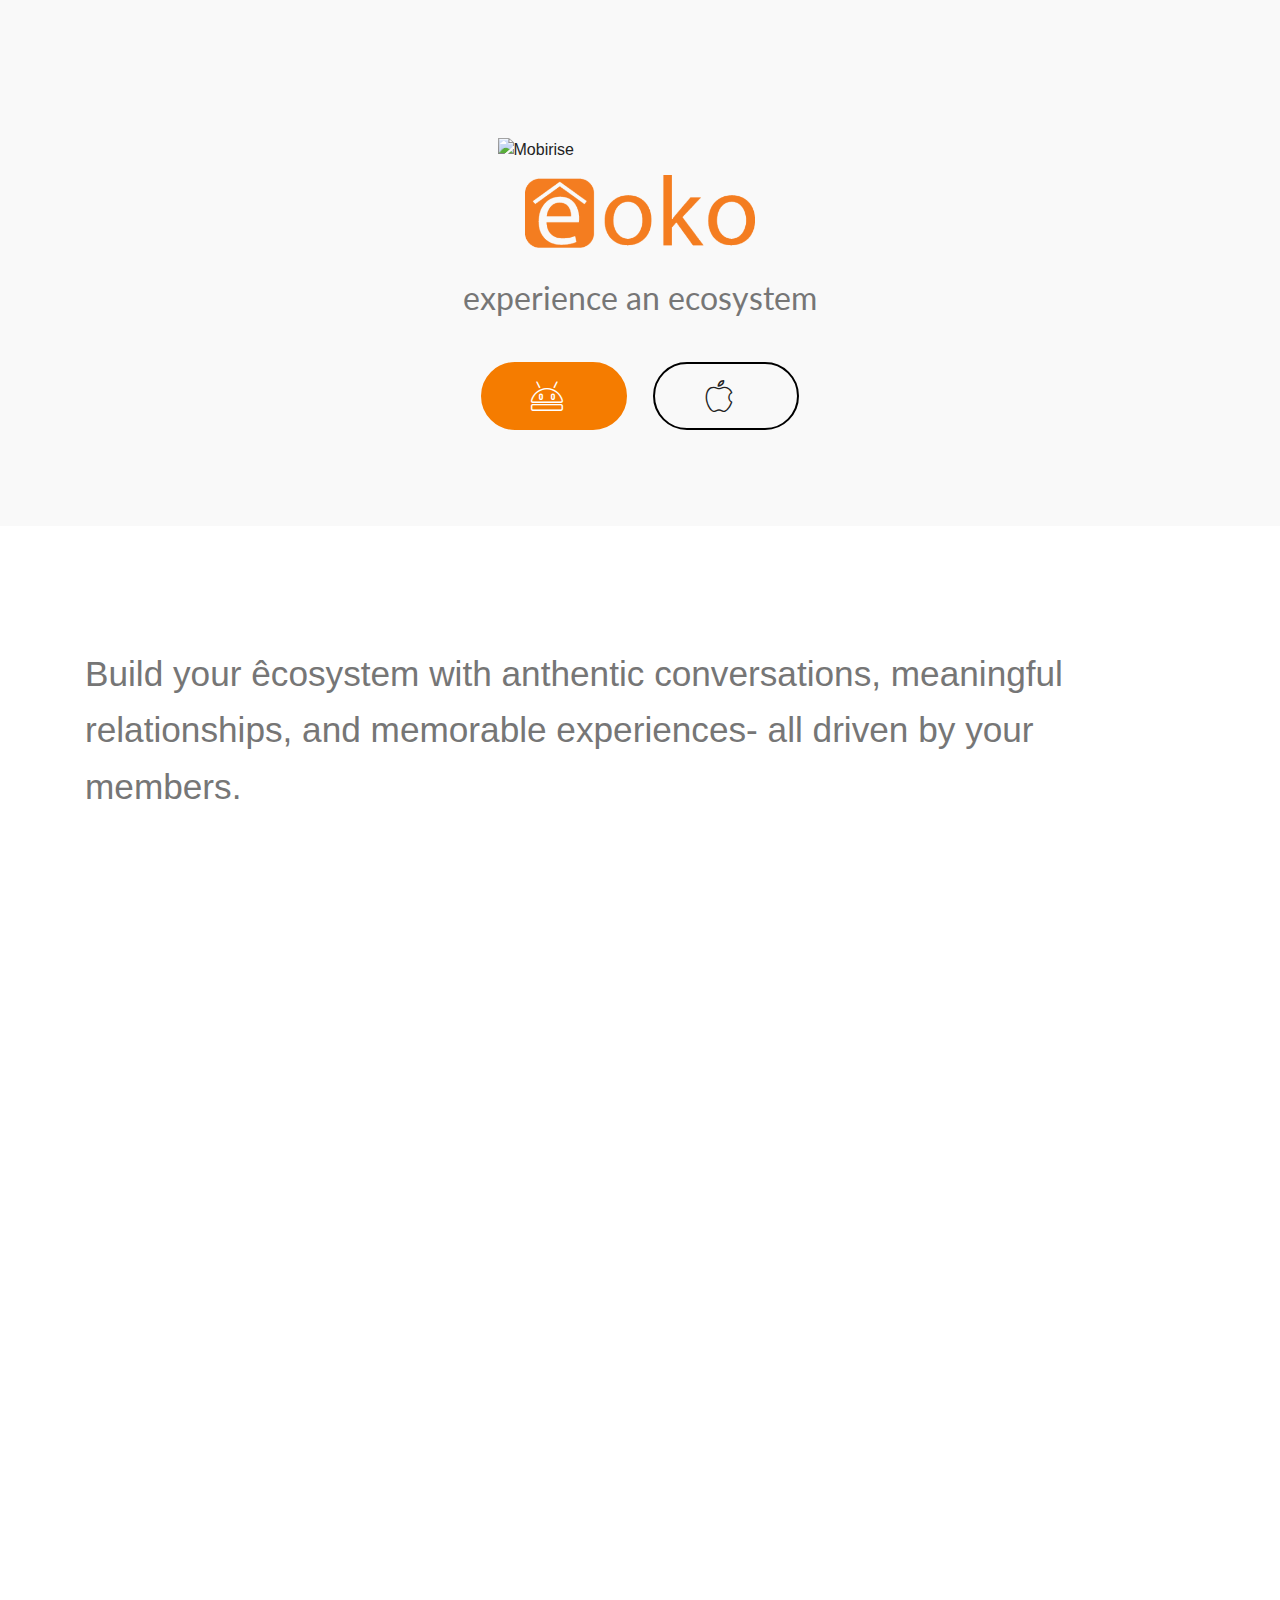
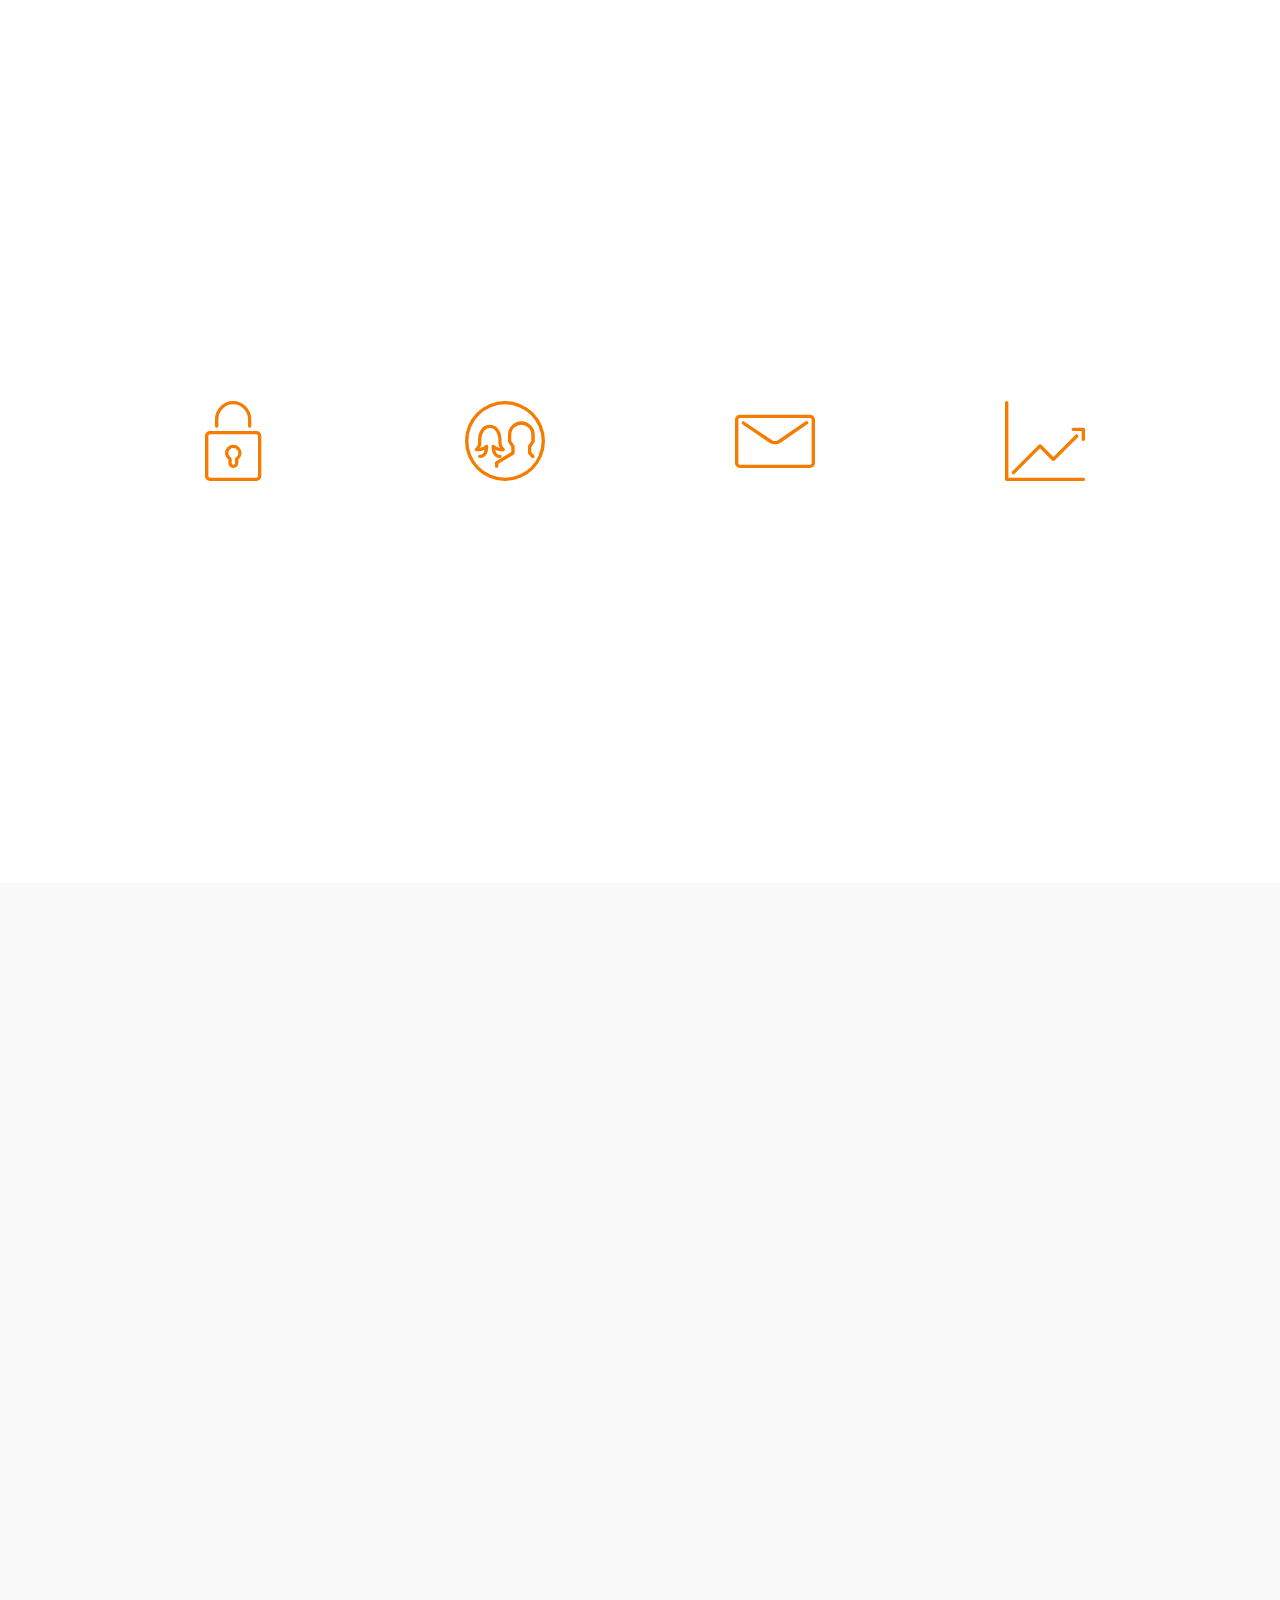
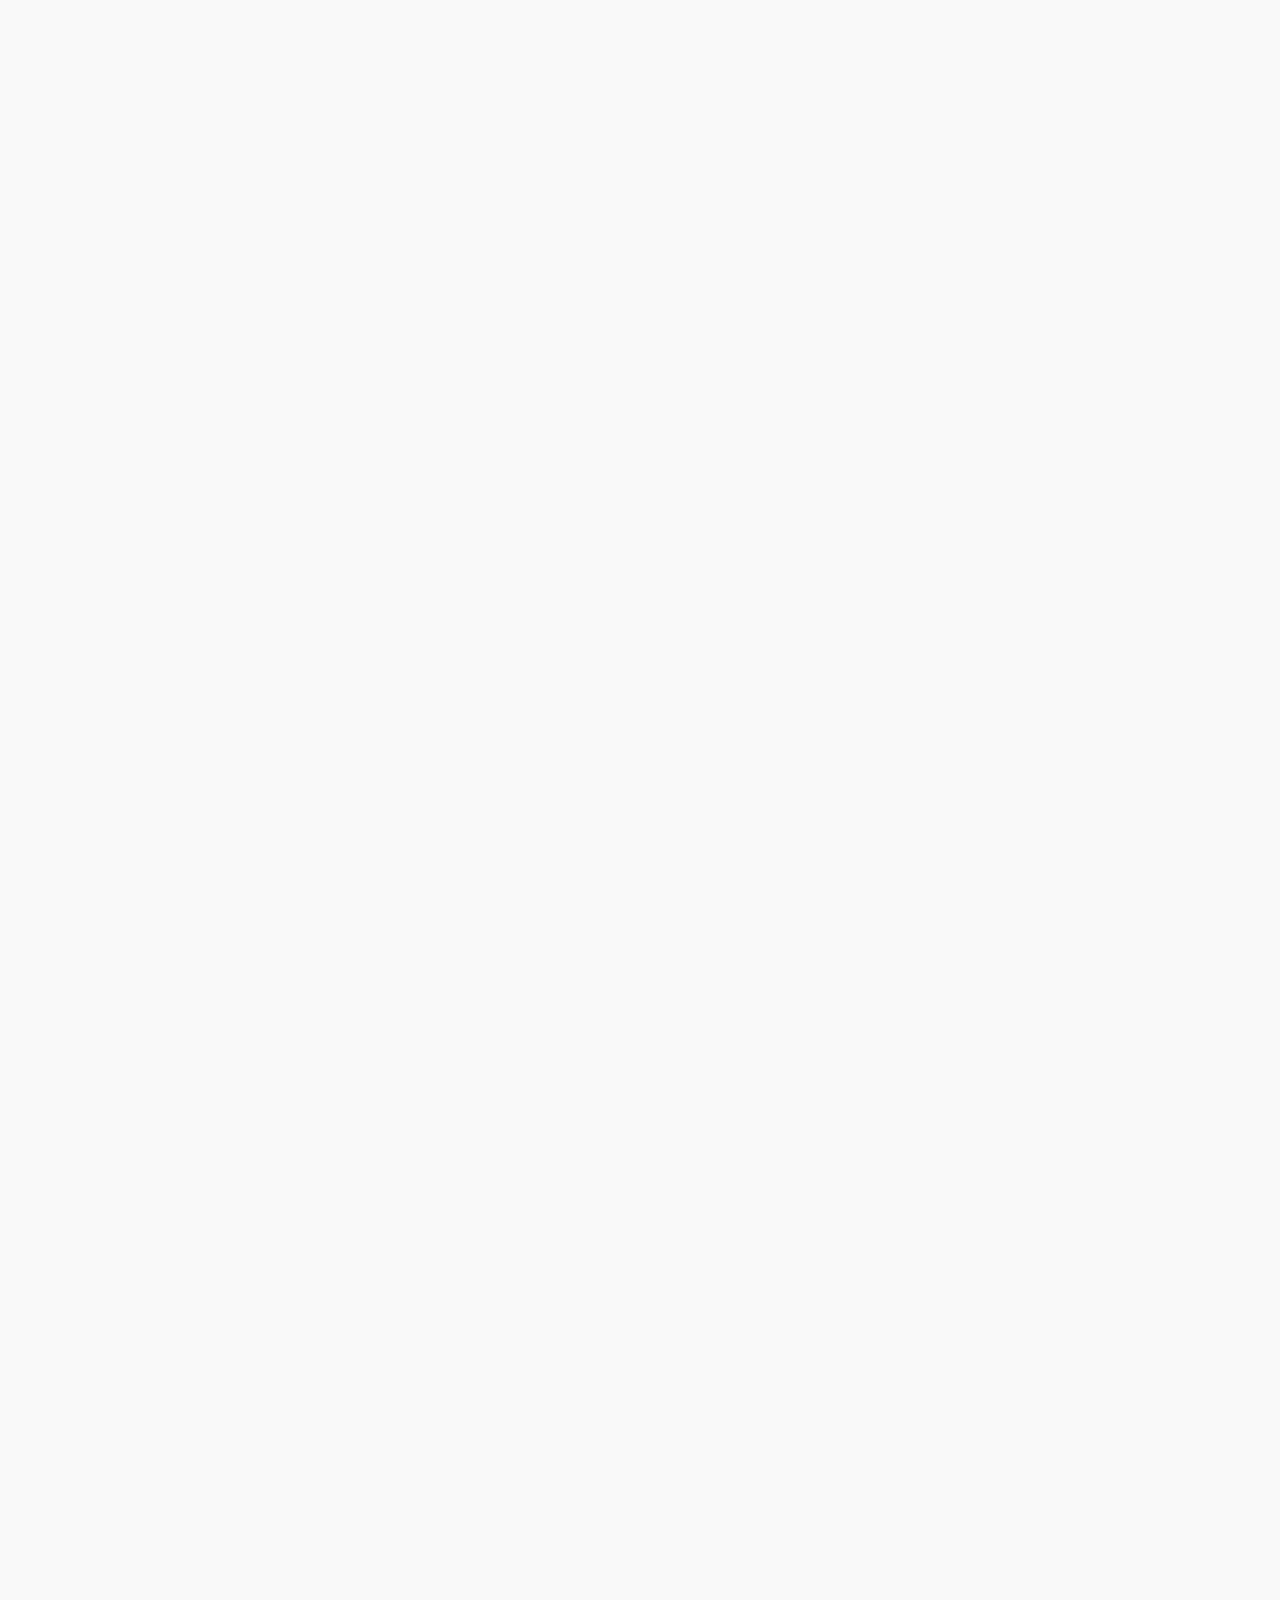
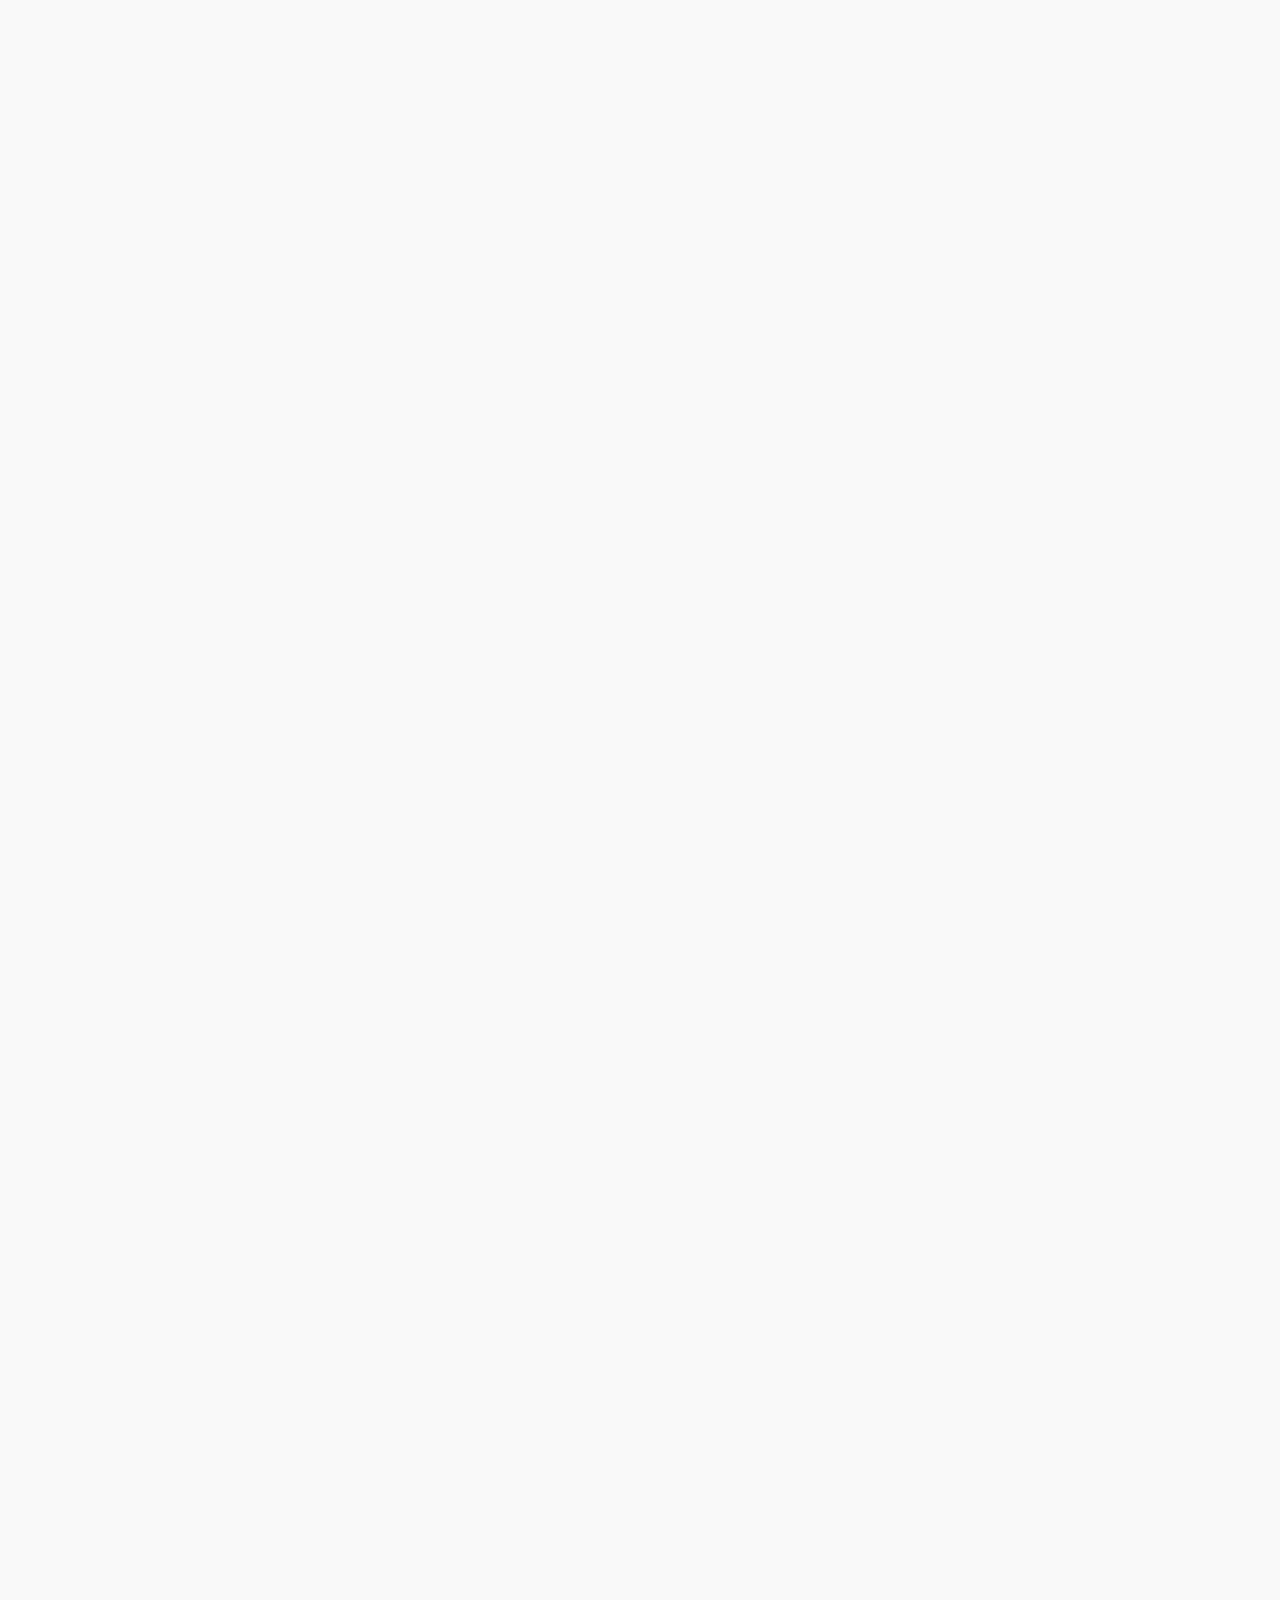
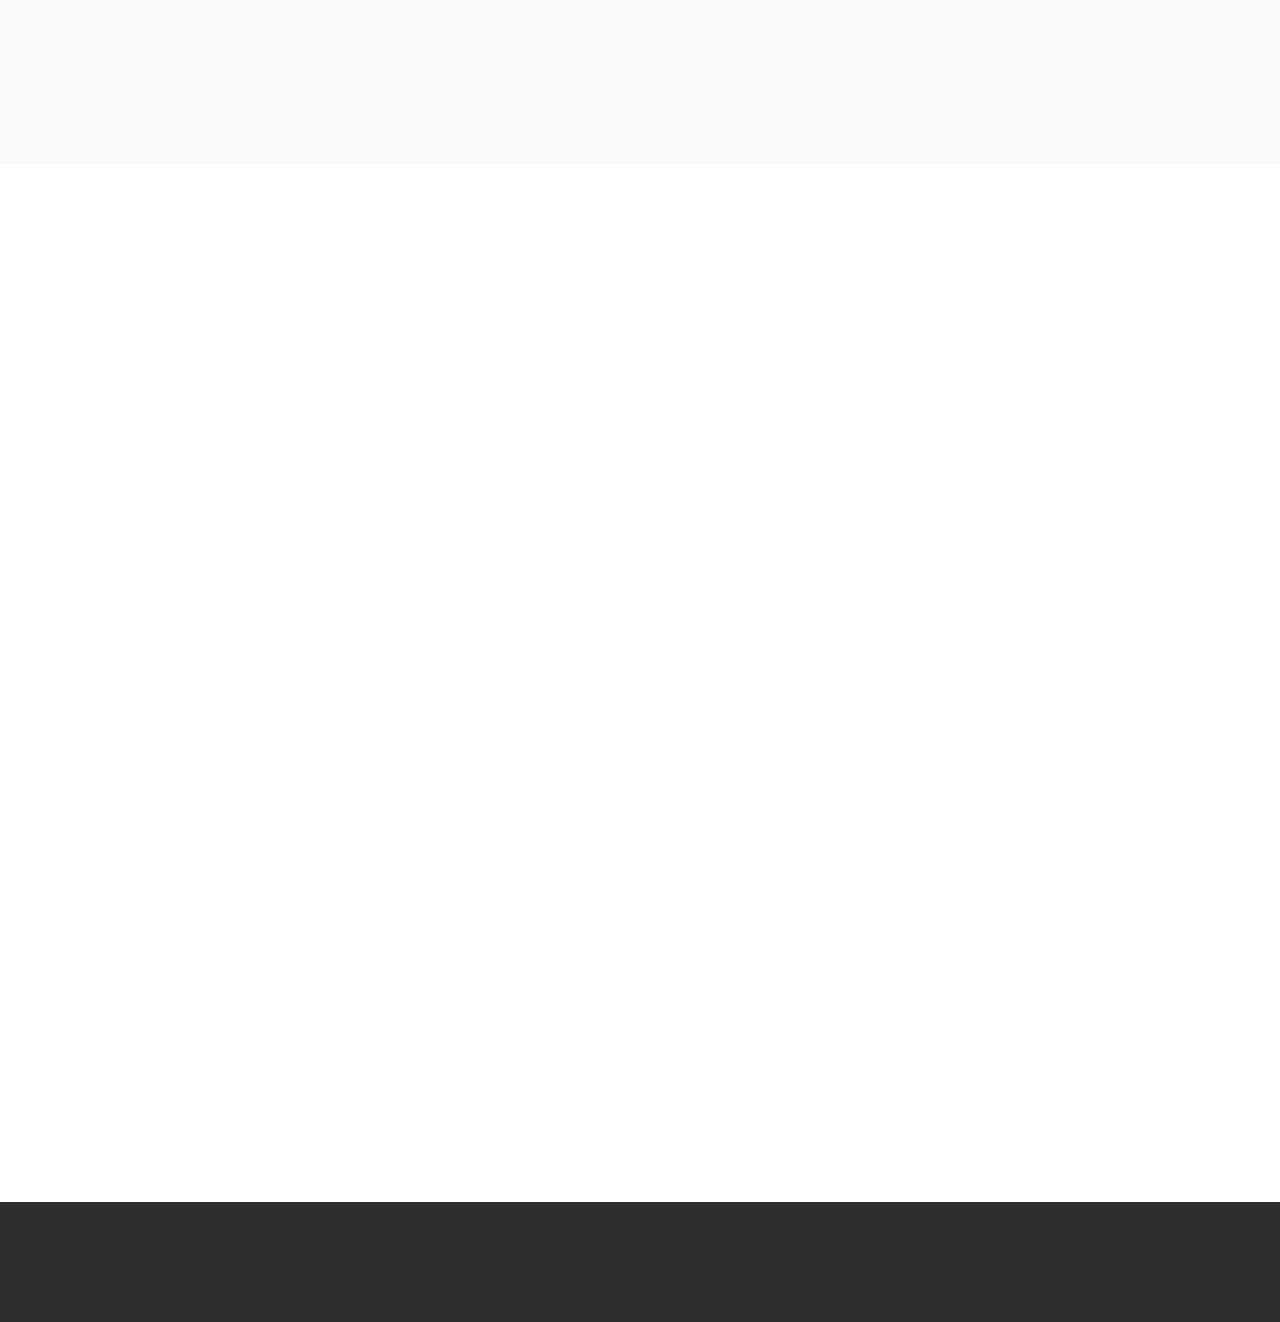
==== index.html @ 61cb1a63 "stuff" ====
<!DOCTYPE html>
<html >
<head>
  <!-- Site made with Mobirise Website Builder v4.7.8, https://mobirise.com -->
  <meta charset="UTF-8">
  <meta http-equiv="X-UA-Compatible" content="IE=edge">
  <meta name="generator" content="Mobirise v4.7.8, mobirise.com">
  <meta name="viewport" content="width=device-width, initial-scale=1, minimum-scale=1">
  <link rel="shortcut icon" href="assets/images/logo4.png" type="image/x-icon">
  <meta name="description" content="">
  <title>Home</title>
  <link rel="stylesheet" href="assets/web/assets/mobirise-icons/mobirise-icons.css">
  <link rel="stylesheet" href="assets/tether/tether.min.css">
  <link rel="stylesheet" href="assets/bootstrap/css/bootstrap.min.css">
  <link rel="stylesheet" href="assets/bootstrap/css/bootstrap-grid.min.css">
  <link rel="stylesheet" href="assets/bootstrap/css/bootstrap-reboot.min.css">
  <link rel="stylesheet" href="assets/animatecss/animate.min.css">
  <link rel="stylesheet" href="assets/socicon/css/styles.css">
  <link rel="stylesheet" href="assets/theme/css/style.css">
  <link rel="stylesheet" href="assets/mobirise/css/mbr-additional.css" type="text/css">
  
  
  
</head>
<body>
  <section class="header4 cid-qWvPiP8aW5" id="header4-2l">

    

    

    <div class="container">
        <div class="row justify-content-md-center">
            <div class="mbr-figure pt-5">
                <img src="assets/images/introGif.gif" alt="Mobirise" title="" style="width: 25%;">
            </div>
                        <div class="media-content col-md-10">
                <h1 class="mbr-section-title align-center mbr-white pb-3 mbr-bold mbr-fonts-style display-1">
                   <img src = "assets/eokologo.png" alt = "Mobirise" style = "width: 25%"></h1>
                
                <div class="mbr-text align-center mbr-white pb-3">
                    <p class="mbr-text mbr-fonts-style display-5">
                        experience an ecosystem</p>
                </div>
                <div class="mbr-section-btn align-center"><a class="btn btn-md btn-primary display-4" href="https://play.google.com/store/apps/details?id=com.dreality.eoko"><span class="mbri-android mbr-iconfont mbr-iconfont-btn" style="font-size: 32px;"></span></a> 
                    <a class="btn btn-md btn-black-outline display-4" href="https://itunes.apple.com/us/app/%C3%AAoko-join-the-experience/id1297963223?mt=8"><span class="mbri-apple mbr-iconfont mbr-iconfont-btn" style="font-size: 32px; color: rgb(35, 35, 35);"></span></a></div>
            </div>
        </div>
    </div>
</section>

<section class="engine"><a href="https://mobirise.me/l">free site templates</a></section><section class="mbr-section article content1 cid-qWuQRthGEk" id="content1-1x">
    
     

    <div class="container">
        <div class="media-container-row">
            <div class="mbr-text  mbr-fonts-style display-6"><p style = "font-size: 2.2rem">Build your êcosystem with anthentic conversations, meaningful relationships, and memorable experiences- all driven by your members.</p></div>
        </div>
    </div>
</section>

<section class="cid-qWuRU0tFwO" id="image4-1y">
    <!-- Block parameters controls (Blue "Gear" panel) -->
    
    <!-- End block parameters -->
    <div class="container images-container">
            <div class="media-container-row" style="width: 100%;">
                <div class="img-item item1" style="width: 130%;">
                    <img src="assets/images/community.png" alt="" title="">
                    <div class="img-caption">
                        <p class="mbr-fonts-style align-center mbr-black display-7">App<br><br></p>
                    </div>
                </div>
                <div class="img-item">
                    <img src="assets/images/dashboard.png" alt="" title="">
                    <div class="img-caption">
                        <p class="mbr-fonts-style align-center mbr-black display-7">Dashboard</p>
                    </div>
                </div>
            </div>
    </div>
</section>

<section class="counters1 counters cid-qWuW9exqBj" id="counters1-23">

    

    

    <div class="container">
        <h2 class="mbr-section-title pb-3 align-center mbr-fonts-style display-2">êmpower to understand</h2>
        

        <div class="container pt-4 mt-2">
            <div class="media-container-row">
                <div class="card p-3 align-center col-12 col-md-6 col-lg-3">
                    <div class="panel-item p-3">
                        <div class="card-img pb-3">
                            <span class="mbr-iconfont mbri-lock" style="color: rgb(245, 124, 0);"></span>
                        </div>

                        <div class="card-text">
                            <h3 class=" pt-3 pb-3 mbr-fonts-style display-5"><strong>Private</strong> comunity for your members</h3>
                            
                            
                        </div>
                    </div>
                </div>


                <div class="card p-3 align-center col-12 col-md-6 col-lg-3">
                    <div class="panel-item p-3">
                        <div class="card-img pb-3">
                            <span class="mbr-iconfont mbri-users" style="color: rgb(245, 124, 0);"></span>
                        </div>
                        <div class="card-text">
                            <h3 class=" pt-3 pb-3 mbr-fonts-style display-5">Designed for face-to-face interaction. <strong>Powered</strong> by members 24/7</h3>
                            
                            
                        </div>
                    </div>
                </div>

                <div class="card p-3 align-center col-12 col-md-6 col-lg-3">
                    <div class="panel-item p-3">
                        <div class="card-img pb-3">
                            <span class="mbr-iconfont mbri-letter" style="color: rgb(245, 124, 0);"></span>
                        </div>
                        <div class="card-text">
                            <h3 class=" pt-3 pb-3 mbr-fonts-style display-5">
                                  Members can send feedback through the app, out of email clutter</h3>
                            
                            
                        </div>
                    </div>
                </div>


                <div class="card p-3 align-center col-12 col-md-6 col-lg-3">
                    <div class="panel-item p-3">
                        <div class="card-img pb-3">
                            <span class="mbr-iconfont mbri-growing-chart" style="color: rgb(245, 124, 0);"></span>
                        </div>

                        <div class="card-texts">
                             <h3 class=" pt-3 pb-3 mbr-fonts-style display-5">
                                  Receive data and analytics on what your members love to do</h3>
                            
                        </div>
                    </div>
                </div>
            </div>
        </div>
   </div>
</section>

<section class="features11 cid-qWvHegWGt2" id="features11-2c">

    

    

    <div class="container">   
        <div class="col-md-12">
            <div class="media-container-row">
                <div class="mbr-figure" style="width: 35%;">
                    <img src="assets/images/introGif.gif" alt="Mobirise" title="">
                </div>
                <div class=" align-left aside-content">
                    <h2 class="mbr-title pt-2 mbr-fonts-style display-2" style = "text-align: center;">
                        Experiences<br><br></h2>
                    <div class="mbr-section-text">
                        <p class="mbr-text mb-5 pt-3 mbr-light mbr-fonts-style display-5">
                        Allow members to engage with your ecosystem through face-to-face interactions.<br><br>An experience is an open invitation within the ecosystem for others to see and join.<br><br>No matter the distance, experiences are geolocated, filter out and join the closest experience.<br></p>
                    </div>

                    
                </div>
            </div>
        </div> 
    </div>          
</section>

<section class="features11 cid-qWvJJk9i4p" id="features11-2d">

    

    

    <div class="container">   
        <div class="col-md-12">
            <div class="media-container-row">
                <div class="mbr-figure" style="width: 35%;">
                    <img src="assets/images/chat.gif" alt="Mobirise" title="">
                </div>
                <div class=" align-left aside-content">
                    <h2 class="mbr-title pt-2 mbr-fonts-style display-2" style = "text-align: center;">
                        Discussion<br><br></h2>
                    <div class="mbr-section-text">
                        <p class="mbr-text mb-5 pt-3 mbr-light mbr-fonts-style display-5">
                        Allow members to engage through digital communication.<br><br>Discussion is a component where all the members can discuss issues, events, and interests.<br></p>
                    </div>

                    
                </div>
            </div>
        </div> 
    </div>          
</section>

<section class="features11 cid-qWvJK4km91" id="features11-2f">

    

    

    <div class="container">   
        <div class="col-md-12">
            <div class="media-container-row">
                <div class="mbr-figure" style="width: 35%;">
                    <img src="assets/images/market.gif" alt="Mobirise" title="">
                </div>
                <div class=" align-left aside-content">
                    <h2 class="mbr-title pt-2 mbr-fonts-style display-2" style = "text-align: center;">
                        Market Place<br><br></h2>
                    <div class="mbr-section-text">
                        <p class="mbr-text mb-5 pt-3 mbr-light mbr-fonts-style display-5">Allow members to buy and sell products within the ecosystem.<br><br>The owner of an ecosystem can create sponsored products and sell them to the members.</p>
                    </div>

                    
                </div>
            </div>
        </div> 
    </div>          
</section>

<section class="features11 cid-qWvJKkqh33" id="features11-2g">

    

    

    <div class="container">   
        <div class="col-md-12">
            <div class="media-container-row">
                <div class="mbr-figure" style="width: 35%;">
                    <img src="assets/images/feedback.gif" alt="Mobirise" title="">
                </div>
                <div class=" align-left aside-content">
                    <h2 class="mbr-title pt-2 mbr-fonts-style display-2" style = "text-align: center;">
                        Feedback<br><br></h2>
                    <div class="mbr-section-text">
                        <p class="mbr-text mb-5 pt-3 mbr-light mbr-fonts-style display-5">Resolve conflicts through anonymous feedbacks and maintain harmony within the ecosystem.<br><br>Improve the quality and retain the members of the ecosystem through public or anonymous suggestions. <br><br>Feedbacks will not be part of the email clutters which often remain overlooked, but rather in the dashboard, organized</p>
                    </div>

                    
                </div>
            </div>
        </div> 
    </div>          
</section>

<section class="features11 cid-qWvJJLIn7x" id="features11-2e">

    

    

    <div class="container">   
        <div class="col-md-12">
            <div class="media-container-row">
                <div class="mbr-figure" style="width: 35%;">
                    <img src="assets/images/community.gif" alt="Mobirise" title="">
                </div>
                <div class=" align-left aside-content">
                    <h2 class="mbr-title pt-2 mbr-fonts-style display-2" style = "text-align: center;">
                        Headquarter<br><br></h2>
                    <div class="mbr-section-text">
                        <p class="mbr-text mb-5 pt-3 mbr-light mbr-fonts-style display-5">
                        Allows members to stay up to date with your ecosystem.<br><br>Highlights ecosystem's news, surveys, events, and master calender.<br><br>Instill a sense of pride in your members.<br></p>
                    </div>

                    
                </div>
            </div>
        </div> 
    </div>          
</section>

<section class="mbr-section form1 cid-qVPv725zmy" id="form1-s">

    

    
    <div class="container">
        <div class="row justify-content-center">
            <div class="title col-12 col-lg-8">
                <h2 class="mbr-section-title align-center pb-3 mbr-fonts-style display-2">Ready to experience?</h2>
                <h3 class="mbr-section-subtitle align-center mbr-light pb-3 mbr-fonts-style display-5">Looking forward to meet/video chat with you</h3>
            </div>
        </div>
    </div>
    <div class="container">
        <div class="row justify-content-center">
            <div class="media-container-column col-lg-8" data-form-type="formoid">
                    <div data-form-alert="" hidden="">Thanks for joining êoko!</div>
            
                    <form class="mbr-form" action="https://mobirise.com/" method="post" data-form-title="Mobirise Form"><input type="hidden" name="email" data-form-email="true" value="ENIEw3SrBV9/U0foEDzDkpgi3N7MawKn30PA9cjHYv2iSDLc4QaDrgckENj8ovhYSEfb33bK9Z1AnSZLT6xE2rIw3jsm2KC2BcGNfyffoNFiKpt5mS2/bbsCCjarmiSr" data-form-field="Email">
                        <div class="row row-sm-offset">
                            <div class="col-md-4 multi-horizontal" data-for="name">
                                <div class="form-group">
                                    <label class="form-control-label mbr-fonts-style display-7" for="name-form1-s">Name</label>
                                    <input type="text" class="form-control" name="name" data-form-field="Name" required="" id="name-form1-s">
                                </div>
                            </div>
                            <div class="col-md-4 multi-horizontal" data-for="email">
                                <div class="form-group">
                                    <label class="form-control-label mbr-fonts-style display-7" for="email-form1-s">Email</label>
                                    <input type="email" class="form-control" name="email" data-form-field="Email" required="" id="email-form1-s">
                                </div>
                            </div>
                            
                        </div>
                        <div class="form-group" data-for="message">
                            <label class="form-control-label mbr-fonts-style display-7" for="message-form1-s">Message</label>
                            <textarea type="text" class="form-control" name="message" rows="7" data-form-field="Message" id="message-form1-s"></textarea>
                        </div>
            
                        <span class="input-group-btn"><button href="" type="submit" class="btn btn-primary btn-form display-4">Start Here</button></span>
                    </form>
            </div>
        </div>
    </div>
</section>

<section once="" class="cid-qVUz7mwFiK" id="footer7-1w">

    

    

    <div class="container">
        <div class="media-container-row align-center mbr-white">
            <div class="row row-links">
                <ul class="foot-menu">
                    
                    
                    
                    
                    
                <li class="foot-menu-item mbr-fonts-style display-7"><a href="index.html">Home</a></li><li class="foot-menu-item mbr-fonts-style display-7"><a href="page2.html">About us</a></li><li class="foot-menu-item mbr-fonts-style display-7"><a href="page3.html">Careers</a></li></ul>
            </div>
            
            <div class="row row-copirayt">
                <p class="mbr-text mb-0 mbr-fonts-style mbr-white align-center display-7"></p>
            </div>
        </div>
    </div>
</section>


  <script src="assets/web/assets/jquery/jquery.min.js"></script>
  <script src="assets/popper/popper.min.js"></script>
  <script src="assets/tether/tether.min.js"></script>
  <script src="assets/bootstrap/js/bootstrap.min.js"></script>
  <script src="assets/smoothscroll/smooth-scroll.js"></script>
  <script src="assets/viewportchecker/jquery.viewportchecker.js"></script>
  <script src="assets/theme/js/script.js"></script>
  <script src="assets/formoid/formoid.min.js"></script>
  
  
 <div id="scrollToTop" class="scrollToTop mbr-arrow-up"><a style="text-align: center;"><i></i></a></div>
    <input name="animation" type="hidden">
  </body>
</html>
---- assets/web/assets/mobirise-icons/mobirise-icons.css ----
@font-face {
  font-family: 'MobiriseIcons';
  src:  url('mobirise-icons.eot?spat4u');
  src:  url('mobirise-icons.eot?spat4u#iefix') format('embedded-opentype'),
    url('mobirise-icons.ttf?spat4u') format('truetype'),
    url('mobirise-icons.woff?spat4u') format('woff'),
    url('mobirise-icons.svg?spat4u#MobiriseIcons') format('svg');
  font-weight: normal;
  font-style: normal;
}

[class^="mbri-"], [class*=" mbri-"] {
  /* use !important to prevent issues with browser extensions that change fonts */
  font-family: MobiriseIcons !important;
  speak: none;
  font-style: normal;
  font-weight: normal;
  font-variant: normal;
  text-transform: none;
  line-height: 1;

  /* Better Font Rendering =========== */
  -webkit-font-smoothing: antialiased;
  -moz-osx-font-smoothing: grayscale;
}

.mbri-add-submenu:before {
  content: "\e900";
}
.mbri-alert:before {
  content: "\e901";
}
.mbri-align-center:before {
  content: "\e902";
}
.mbri-align-justify:before {
  content: "\e903";
}
.mbri-align-left:before {
  content: "\e904";
}
.mbri-align-right:before {
  content: "\e905";
}
.mbri-android:before {
  content: "\e906";
}
.mbri-apple:before {
  content: "\e907";
}
.mbri-arrow-down:before {
  content: "\e908";
}
.mbri-arrow-next:before {
  content: "\e909";
}
.mbri-arrow-prev:before {
  content: "\e90a";
}
.mbri-arrow-up:before {
  content: "\e90b";
}
.mbri-bold:before {
  content: "\e90c";
}
.mbri-bookmark:before {
  content: "\e90d";
}
.mbri-bootstrap:before {
  content: "\e90e";
}
.mbri-briefcase:before {
  content: "\e90f";
}
.mbri-browse:before {
  content: "\e910";
}
.mbri-bulleted-list:before {
  content: "\e911";
}
.mbri-calendar:before {
  content: "\e912";
}
.mbri-camera:before {
  content: "\e913";
}
.mbri-cart-add:before {
  content: "\e914";
}
.mbri-cart-full:before {
  content: "\e915";
}
.mbri-cash:before {
  content: "\e916";
}
.mbri-change-style:before {
  content: "\e917";
}
.mbri-chat:before {
  content: "\e918";
}
.mbri-clock:before {
  content: "\e919";
}
.mbri-close:before {
  content: "\e91a";
}
.mbri-cloud:before {
  content: "\e91b";
}
.mbri-code:before {
  content: "\e91c";
}
.mbri-contact-form:before {
  content: "\e91d";
}
.mbri-credit-card:before {
  content: "\e91e";
}
.mbri-cursor-click:before {
  content: "\e91f";
}
.mbri-cust-feedback:before {
  content: "\e920";
}
.mbri-database:before {
  content: "\e921";
}
.mbri-delivery:before {
  content: "\e922";
}
.mbri-desktop:before {
  content: "\e923";
}
.mbri-devices:before {
  content: "\e924";
}
.mbri-down:before {
  content: "\e925";
}
.mbri-download:before {
  content: "\e989";
}
.mbri-drag-n-drop:before {
  content: "\e927";
}
.mbri-drag-n-drop2:before {
  content: "\e928";
}
.mbri-edit:before {
  content: "\e929";
}
.mbri-edit2:before {
  content: "\e92a";
}
.mbri-error:before {
  content: "\e92b";
}
.mbri-extension:before {
  content: "\e92c";
}
.mbri-features:before {
  content: "\e92d";
}
.mbri-file:before {
  content: "\e92e";
}
.mbri-flag:before {
  content: "\e92f";
}
.mbri-folder:before {
  content: "\e930";
}
.mbri-gift:before {
  content: "\e931";
}
.mbri-github:before {
  content: "\e932";
}
.mbri-globe:before {
  content: "\e933";
}
.mbri-globe-2:before {
  content: "\e934";
}
.mbri-growing-chart:before {
  content: "\e935";
}
.mbri-hearth:before {
  content: "\e936";
}
.mbri-help:before {
  content: "\e937";
}
.mbri-home:before {
  content: "\e938";
}
.mbri-hot-cup:before {
  content: "\e939";
}
.mbri-idea:before {
  content: "\e93a";
}
.mbri-image-gallery:before {
  content: "\e93b";
}
.mbri-image-slider:before {
  content: "\e93c";
}
.mbri-info:before {
  content: "\e93d";
}
.mbri-italic:before {
  content: "\e93e";
}
.mbri-key:before {
  content: "\e93f";
}
.mbri-laptop:before {
  content: "\e940";
}
.mbri-layers:before {
  content: "\e941";
}
.mbri-left-right:before {
  content: "\e942";
}
.mbri-left:before {
  content: "\e943";
}
.mbri-letter:before {
  content: "\e944";
}
.mbri-like:before {
  content: "\e945";
}
.mbri-link:before {
  content: "\e946";
}
.mbri-lock:before {
  content: "\e947";
}
.mbri-login:before {
  content: "\e948";
}
.mbri-logout:before {
  content: "\e949";
}
.mbri-magic-stick:before {
  content: "\e94a";
}
.mbri-map-pin:before {
  content: "\e94b";
}
.mbri-menu:before {
  content: "\e94c";
}
.mbri-mobile:before {
  content: "\e94d";
}
.mbri-mobile2:before {
  content: "\e94e";
}
.mbri-mobirise:before {
  content: "\e94f";
}
.mbri-more-horizontal:before {
  content: "\e950";
}
.mbri-more-vertical:before {
  content: "\e951";
}
.mbri-music:before {
  content: "\e952";
}
.mbri-new-file:before {
  content: "\e953";
}
.mbri-numbered-list:before {
  content: "\e954";
}
.mbri-opened-folder:before {
  content: "\e955";
}
.mbri-pages:before {
  content: "\e956";
}
.mbri-paper-plane:before {
  content: "\e957";
}
.mbri-paperclip:before {
  content: "\e958";
}
.mbri-photo:before {
  content: "\e959";
}
.mbri-photos:before {
  content: "\e95a";
}
.mbri-pin:before {
  content: "\e95b";
}
.mbri-play:before {
  content: "\e95c";
}
.mbri-plus:before {
  content: "\e95d";
}
.mbri-preview:before {
  content: "\e95e";
}
.mbri-print:before {
  content: "\e95f";
}
.mbri-protect:before {
  content: "\e960";
}
.mbri-question:before {
  content: "\e961";
}
.mbri-quote-left:before {
  content: "\e962";
}
.mbri-quote-right:before {
  content: "\e963";
}
.mbri-refresh:before {
  content: "\e964";
}
.mbri-responsive:before {
  content: "\e965";
}
.mbri-right:before {
  content: "\e966";
}
.mbri-rocket:before {
  content: "\e967";
}
.mbri-sad-face:before {
  content: "\e968";
}
.mbri-sale:before {
  content: "\e969";
}
.mbri-save:before {
  content: "\e96a";
}
.mbri-search:before {
  content: "\e96b";
}
.mbri-setting:before {
  content: "\e96c";
}
.mbri-setting2:before {
  content: "\e96d";
}
.mbri-setting3:before {
  content: "\e96e";
}
.mbri-share:before {
  content: "\e96f";
}
.mbri-shopping-bag:before {
  content: "\e970";
}
.mbri-shopping-basket:before {
  content: "\e971";
}
.mbri-shopping-cart:before {
  content: "\e972";
}
.mbri-sites:before {
  content: "\e973";
}
.mbri-smile-face:before {
  content: "\e974";
}
.mbri-speed:before {
  content: "\e975";
}
.mbri-star:before {
  content: "\e976";
}
.mbri-success:before {
  content: "\e977";
}
.mbri-sun:before {
  content: "\e978";
}
.mbri-sun2:before {
  content: "\e979";
}
.mbri-tablet:before {
  content: "\e97a";
}
.mbri-tablet-vertical:before {
  content: "\e97b";
}
.mbri-target:before {
  content: "\e97c";
}
.mbri-timer:before {
  content: "\e97d";
}
.mbri-to-ftp:before {
  content: "\e97e";
}
.mbri-to-local-drive:before {
  content: "\e97f";
}
.mbri-touch-swipe:before {
  content: "\e980";
}
.mbri-touch:before {
  content: "\e981";
}
.mbri-trash:before {
  content: "\e982";
}
.mbri-underline:before {
  content: "\e983";
}
.mbri-unlink:before {
  content: "\e984";
}
.mbri-unlock:before {
  content: "\e985";
}
.mbri-up-down:before {
  content: "\e986";
}
.mbri-up:before {
  content: "\e987";
}
.mbri-update:before {
  content: "\e988";
}
.mbri-upload:before {
 content: "\e926"; 
}
.mbri-user:before {
  content: "\e98a";
}
.mbri-user2:before {
  content: "\e98b";
}
.mbri-users:before {
  content: "\e98c";
}
.mbri-video:before {
  content: "\e98d";
}
.mbri-video-play:before {
  content: "\e98e";
}
.mbri-watch:before {
  content: "\e98f";
}
.mbri-website-theme:before {
  content: "\e990";
}
.mbri-wifi:before {
  content: "\e991";
}
.mbri-windows:before {
  content: "\e992";
}
.mbri-zoom-out:before {
  content: "\e993";
}
.mbri-redo:before {
  content: "\e994";
}
.mbri-undo:before {
  content: "\e995";
}
---- assets/socicon/css/styles.css ----
@charset "UTF-8";

@font-face {
  font-family: "socicon";
  src:url("../fonts/socicon.eot");
  src:url("../fonts/socicon.eot?#iefix") format("embedded-opentype"),
    url("../fonts/socicon.woff") format("woff"),
    url("../fonts/socicon.ttf") format("truetype"),
    url("../fonts/socicon.svg#socicon") format("svg");
  font-weight: normal;
  font-style: normal;

}

[data-icon]:before {
  font-family: "socicon" !important;
  content: attr(data-icon);
  font-style: normal !important;
  font-weight: normal !important;
  font-variant: normal !important;
  text-transform: none !important;
  speak: none;
  line-height: 1;
  -webkit-font-smoothing: antialiased;
  -moz-osx-font-smoothing: grayscale;
}

[class^="socicon-"]:before,
[class*=" socicon-"]:before {
  font-family: "socicon" !important;
  font-style: normal !important;
  font-weight: normal !important;
  font-variant: normal !important;
  text-transform: none !important;
  speak: none;
  line-height: 1;
  -webkit-font-smoothing: antialiased;
  -moz-osx-font-smoothing: grayscale;
}

.socicon-modelmayhem:before {
  content: "\e000";
}
.socicon-mixcloud:before {
  content: "\e001";
}
.socicon-drupal:before {
  content: "\e002";
}
.socicon-swarm:before {
  content: "\e003";
}
.socicon-istock:before {
  content: "\e004";
}
.socicon-yammer:before {
  content: "\e005";
}
.socicon-ello:before {
  content: "\e006";
}
.socicon-stackoverflow:before {
  content: "\e007";
}
.socicon-persona:before {
  content: "\e008";
}
.socicon-triplej:before {
  content: "\e009";
}
.socicon-houzz:before {
  content: "\e00a";
}
.socicon-rss:before {
  content: "\e00b";
}
.socicon-paypal:before {
  content: "\e00c";
}
.socicon-odnoklassniki:before {
  content: "\e00d";
}
.socicon-airbnb:before {
  content: "\e00e";
}
.socicon-periscope:before {
  content: "\e00f";
}
.socicon-outlook:before {
  content: "\e010";
}
.socicon-coderwall:before {
  content: "\e011";
}
.socicon-tripadvisor:before {
  content: "\e012";
}
.socicon-appnet:before {
  content: "\e013";
}
.socicon-goodreads:before {
  content: "\e014";
}
.socicon-tripit:before {
  content: "\e015";
}
.socicon-lanyrd:before {
  content: "\e016";
}
.socicon-slideshare:before {
  content: "\e017";
}
.socicon-buffer:before {
  content: "\e018";
}
.socicon-disqus:before {
  content: "\e019";
}
.socicon-vkontakte:before {
  content: "\e01a";
}
.socicon-whatsapp:before {
  content: "\e01b";
}
.socicon-patreon:before {
  content: "\e01c";
}
.socicon-storehouse:before {
  content: "\e01d";
}
.socicon-pocket:before {
  content: "\e01e";
}
.socicon-mail:before {
  content: "\e01f";
}
.socicon-blogger:before {
  content: "\e020";
}
.socicon-technorati:before {
  content: "\e021";
}
.socicon-reddit:before {
  content: "\e022";
}
.socicon-dribbble:before {
  content: "\e023";
}
.socicon-stumbleupon:before {
  content: "\e024";
}
.socicon-digg:before {
  content: "\e025";
}
.socicon-envato:before {
  content: "\e026";
}
.socicon-behance:before {
  content: "\e027";
}
.socicon-delicious:before {
  content: "\e028";
}
.socicon-deviantart:before {
  content: "\e029";
}
.socicon-forrst:before {
  content: "\e02a";
}
.socicon-play:before {
  content: "\e02b";
}
.socicon-zerply:before {
  content: "\e02c";
}
.socicon-wikipedia:before {
  content: "\e02d";
}
.socicon-apple:before {
  content: "\e02e";
}
.socicon-flattr:before {
  content: "\e02f";
}
.socicon-github:before {
  content: "\e030";
}
.socicon-renren:before {
  content: "\e031";
}
.socicon-friendfeed:before {
  content: "\e032";
}
.socicon-newsvine:before {
  content: "\e033";
}
.socicon-identica:before {
  content: "\e034";
}
.socicon-bebo:before {
  content: "\e035";
}
.socicon-zynga:before {
  content: "\e036";
}
.socicon-steam:before {
  content: "\e037";
}
.socicon-xbox:before {
  content: "\e038";
}
.socicon-windows:before {
  content: "\e039";
}
.socicon-qq:before {
  content: "\e03a";
}
.socicon-douban:before {
  content: "\e03b";
}
.socicon-meetup:before {
  content: "\e03c";
}
.socicon-playstation:before {
  content: "\e03d";
}
.socicon-android:before {
  content: "\e03e";
}
.socicon-snapchat:before {
  content: "\e03f";
}
.socicon-twitter:before {
  content: "\e040";
}
.socicon-facebook:before {
  content: "\e041";
}
.socicon-googleplus:before {
  content: "\e042";
}
.socicon-pinterest:before {
  content: "\e043";
}
.socicon-foursquare:before {
  content: "\e044";
}
.socicon-yahoo:before {
  content: "\e045";
}
.socicon-skype:before {
  content: "\e046";
}
.socicon-yelp:before {
  content: "\e047";
}
.socicon-feedburner:before {
  content: "\e048";
}
.socicon-linkedin:before {
  content: "\e049";
}
.socicon-viadeo:before {
  content: "\e04a";
}
.socicon-xing:before {
  content: "\e04b";
}
.socicon-myspace:before {
  content: "\e04c";
}
.socicon-soundcloud:before {
  content: "\e04d";
}
.socicon-spotify:before {
  content: "\e04e";
}
.socicon-grooveshark:before {
  content: "\e04f";
}
.socicon-lastfm:before {
  content: "\e050";
}
.socicon-youtube:before {
  content: "\e051";
}
.socicon-vimeo:before {
  content: "\e052";
}
.socicon-dailymotion:before {
  content: "\e053";
}
.socicon-vine:before {
  content: "\e054";
}
.socicon-flickr:before {
  content: "\e055";
}
.socicon-500px:before {
  content: "\e056";
}
.socicon-wordpress:before {
  content: "\e058";
}
.socicon-tumblr:before {
  content: "\e059";
}
.socicon-twitch:before {
  content: "\e05a";
}
.socicon-8tracks:before {
  content: "\e05b";
}
.socicon-amazon:before {
  content: "\e05c";
}
.socicon-icq:before {
  content: "\e05d";
}
.socicon-smugmug:before {
  content: "\e05e";
}
.socicon-ravelry:before {
  content: "\e05f";
}
.socicon-weibo:before {
  content: "\e060";
}
.socicon-baidu:before {
  content: "\e061";
}
.socicon-angellist:before {
  content: "\e062";
}
.socicon-ebay:before {
  content: "\e063";
}
.socicon-imdb:before {
  content: "\e064";
}
.socicon-stayfriends:before {
  content: "\e065";
}
.socicon-residentadvisor:before {
  content: "\e066";
}
.socicon-google:before {
  content: "\e067";
}
.socicon-yandex:before {
  content: "\e068";
}
.socicon-sharethis:before {
  content: "\e069";
}
.socicon-bandcamp:before {
  content: "\e06a";
}
.socicon-itunes:before {
  content: "\e06b";
}
.socicon-deezer:before {
  content: "\e06c";
}
.socicon-telegram:before {
  content: "\e06e";
}
.socicon-openid:before {
  content: "\e06f";
}
.socicon-amplement:before {
  content: "\e070";
}
.socicon-viber:before {
  content: "\e071";
}
.socicon-zomato:before {
  content: "\e072";
}
.socicon-draugiem:before {
  content: "\e074";
}
.socicon-endomodo:before {
  content: "\e075";
}
.socicon-filmweb:before {
  content: "\e076";
}
.socicon-stackexchange:before {
  content: "\e077";
}
.socicon-wykop:before {
  content: "\e078";
}
.socicon-teamspeak:before {
  content: "\e079";
}
.socicon-teamviewer:before {
  content: "\e07a";
}
.socicon-ventrilo:before {
  content: "\e07b";
}
.socicon-younow:before {
  content: "\e07c";
}
.socicon-raidcall:before {
  content: "\e07d";
}
.socicon-mumble:before {
  content: "\e07e";
}
.socicon-medium:before {
  content: "\e06d";
}
.socicon-bebee:before {
  content: "\e07f";
}
.socicon-hitbox:before {
  content: "\e080";
}
.socicon-reverbnation:before {
  content: "\e081";
}
.socicon-formulr:before {
  content: "\e082";
}
.socicon-instagram:before {
  content: "\e057";
}
.socicon-battlenet:before {
  content: "\e083";
}
.socicon-chrome:before {
  content: "\e084";
}
.socicon-discord:before {
  content: "\e086";
}
.socicon-issuu:before {
  content: "\e087";
}
.socicon-macos:before {
  content: "\e088";
}
.socicon-firefox:before {
  content: "\e089";
}
.socicon-opera:before {
  content: "\e08d";
}
.socicon-keybase:before {
  content: "\e090";
}
.socicon-alliance:before {
  content: "\e091";
}
.socicon-livejournal:before {
  content: "\e092";
}
.socicon-googlephotos:before {
  content: "\e093";
}
.socicon-horde:before {
  content: "\e094";
}
.socicon-etsy:before {
  content: "\e095";
}
.socicon-zapier:before {
  content: "\e096";
}
.socicon-google-scholar:before {
  content: "\e097";
}
.socicon-researchgate:before {
  content: "\e098";
}
.socicon-wechat:before {
  content: "\e099";
}
.socicon-strava:before {
  content: "\e09a";
}
.socicon-line:before {
  content: "\e09b";
}
.socicon-lyft:before {
  content: "\e09c";
}
.socicon-uber:before {
  content: "\e09d";
}
.socicon-songkick:before {
  content: "\e09e";
}
.socicon-viewbug:before {
  content: "\e09f";
}
.socicon-googlegroups:before {
  content: "\e0a0";
}
.socicon-quora:before {
  content: "\e073";
}
.socicon-diablo:before {
  content: "\e085";
}
.socicon-blizzard:before {
  content: "\e0a1";
}
.socicon-hearthstone:before {
  content: "\e08b";
}
.socicon-heroes:before {
  content: "\e08a";
}
.socicon-overwatch:before {
  content: "\e08c";
}
.socicon-warcraft:before {
  content: "\e08e";
}
.socicon-starcraft:before {
  content: "\e08f";
}
.socicon-beam:before {
  content: "\e0a2";
}
.socicon-curse:before {
  content: "\e0a3";
}
.socicon-player:before {
  content: "\e0a4";
}
.socicon-streamjar:before {
  content: "\e0a5";
}
.socicon-nintendo:before {
  content: "\e0a6";
}
.socicon-hellocoton:before {
  content: "\e0a7";
}
---- assets/theme/css/style.css ----
/*!
 * Mobirise v4 theme (https://mobirise.com/)
 * Copyright 2017 Mobirise
 */
section {
  background-color: #eeeeee; }

section,
.container,
.container-fluid {
  position: relative;
  word-wrap: break-word; }

a.mbr-iconfont:hover {
  text-decoration: none; }

.article .lead p, .article .lead ul, .article .lead ol, .article .lead pre, .article .lead blockquote {
  margin-bottom: 0; }

a {
  font-style: normal;
  font-weight: 400;
  cursor: pointer; }
  a, a:hover {
    text-decoration: none; }

figure {
  margin-bottom: 0; }

body {
  color: #232323; }

h1, h2, h3, h4, h5, h6,
.h1, .h2, .h3, .h4, .h5, .h6,
.display-1, .display-2, .display-3, .display-4 {
  line-height: 1;
  word-break: break-word;
  word-wrap: break-word; }

b, strong {
  font-weight: bold; }

blockquote {
  padding: 10px 0 10px 20px;
  position: relative;
  border-left: 2px solid;
  border-color: #ff3366; }

input:-webkit-autofill, input:-webkit-autofill:hover, input:-webkit-autofill:focus, input:-webkit-autofill:active {
  transition-delay: 9999s;
  transition-property: background-color, color; }

textarea[type="hidden"] {
  display: none; }

body {
  position: relative; }

section {
  background-position: 50% 50%;
  background-repeat: no-repeat;
  background-size: cover; }
  section .mbr-background-video,
  section .mbr-background-video-preview {
    position: absolute;
    bottom: 0;
    left: 0;
    right: 0;
    top: 0; }

.hidden {
  visibility: hidden; }

.mbr-z-index20 {
  z-index: 20; }

/*! Base colors */
.mbr-white {
  color: #ffffff; }

.mbr-black {
  color: #000000; }

.mbr-bg-white {
  background-color: #ffffff; }

.mbr-bg-black {
  background-color: #000000; }

/*! Text-aligns */
.align-left {
  text-align: left; }

.align-center {
  text-align: center; }

.align-right {
  text-align: right; }

@media (max-width: 767px) {
  .align-left, .align-center, .align-right, .mbr-section-btn, .mbr-section-title {
    text-align: center; } }
/*! Font-weight  */
.mbr-light {
  font-weight: 300; }

.mbr-regular {
  font-weight: 400; }

.mbr-semibold {
  font-weight: 500; }

.mbr-bold {
  font-weight: 700; }

/*! Media  */
.media-size-item {
  -webkit-flex: 1 1 auto;
  -moz-flex: 1 1 auto;
  -ms-flex: 1 1 auto;
  -o-flex: 1 1 auto;
  flex: 1 1 auto; }

.media-content {
  -webkit-flex-basis: 100%;
  flex-basis: 100%; }

.media-container-row {
  display: -ms-flexbox;
  display: -webkit-flex;
  display: flex;
  -webkit-flex-direction: row;
  -ms-flex-direction: row;
  flex-direction: row;
  -webkit-flex-wrap: wrap;
  -ms-flex-wrap: wrap;
  flex-wrap: wrap;
  -webkit-justify-content: center;
  -ms-flex-pack: center;
  justify-content: center;
  -webkit-align-content: center;
  -ms-flex-line-pack: center;
  align-content: center;
  -webkit-align-items: start;
  -ms-flex-align: start;
  align-items: start; }
  .media-container-row .media-size-item {
    width: 400px; }

.media-container-column {
  display: -ms-flexbox;
  display: -webkit-flex;
  display: flex;
  -webkit-flex-direction: column;
  -ms-flex-direction: column;
  flex-direction: column;
  -webkit-flex-wrap: wrap;
  -ms-flex-wrap: wrap;
  flex-wrap: wrap;
  -webkit-justify-content: center;
  -ms-flex-pack: center;
  justify-content: center;
  -webkit-align-content: center;
  -ms-flex-line-pack: center;
  align-content: center;
  -webkit-align-items: stretch;
  -ms-flex-align: stretch;
  align-items: stretch; }
  .media-container-column > * {
    width: 100%; }

@media (min-width: 992px) {
  .media-container-row {
    -webkit-flex-wrap: nowrap;
    -ms-flex-wrap: nowrap;
    flex-wrap: nowrap; } }
figure {
  overflow: hidden; }

figure[mbr-media-size] {
  transition: width 0.1s; }

.mbr-figure img, .mbr-figure iframe {
  display: block;
  width: 100%; }

.card {
  background-color: transparent;
  border: none; }

.card-img {
  text-align: center;
  flex-shrink: 0; }

.media {
  max-width: 100%;
  margin: 0 auto; }

.mbr-figure {
  -ms-flex-item-align: center;
  -ms-grid-row-align: center;
  -webkit-align-self: center;
  align-self: center; }

.media-container > div {
  max-width: 100%; }

.mbr-figure img, .card-img img {
  width: 100%; }

@media (max-width: 991px) {
  .media-size-item {
    width: auto !important; }

  .media {
    width: auto; }

  .mbr-figure {
    width: 100% !important; } }
/*! Buttons */
.mbr-section-btn {
  margin-left: -.25rem;
  margin-right: -.25rem;
  font-size: 0; }

nav .mbr-section-btn {
  margin-left: 0rem;
  margin-right: 0rem; }

/*! Btn icon margin */
.btn .mbr-iconfont, .btn.btn-sm .mbr-iconfont {
  cursor: pointer;
  margin-right: 0.5rem; }

.btn.btn-md .mbr-iconfont, .btn.btn-md .mbr-iconfont {
  margin-right: 0.8rem; }

.mbr-regular {
  font-weight: 400; }

.mbr-semibold {
  font-weight: 500; }

.mbr-bold {
  font-weight: 700; }

[type="submit"] {
  -webkit-appearance: none; }

/*! Full-screen */
.mbr-fullscreen .mbr-overlay {
  min-height: 100vh; }

.mbr-fullscreen {
  display: flex;
  display: -webkit-flex;
  display: -moz-flex;
  display: -ms-flex;
  display: -o-flex;
  align-items: center;
  -webkit-align-items: center;
  min-height: 100vh;
  padding-top: 3rem;
  padding-bottom: 3rem; }

/*! Map */
.map {
  height: 25rem;
  position: relative; }
  .map iframe {
    width: 100%;
    height: 100%; }

/* Form */
.form-asterisk {
  font-family: initial;
  position: absolute;
  top: -2px;
  font-weight: normal; }

/*! Scroll to top arrow */
.mbr-arrow-up {
  bottom: 25px;
  right: 90px;
  position: fixed;
  text-align: right;
  z-index: 5000;
  color: #ffffff;
  font-size: 32px;
  transform: rotate(180deg);
  -webkit-transform: rotate(180deg); }

.mbr-arrow-up a {
  background: rgba(0, 0, 0, 0.2);
  border-radius: 3px;
  color: #fff;
  display: inline-block;
  height: 60px;
  width: 60px;
  outline-style: none !important;
  position: relative;
  text-decoration: none;
  transition: all .3s ease-in-out;
  cursor: pointer;
  text-align: center; }
  .mbr-arrow-up a:hover {
    background-color: rgba(0, 0, 0, 0.4); }
  .mbr-arrow-up a i {
    line-height: 60px; }

.mbr-arrow-up-icon {
  display: block;
  color: #fff; }

.mbr-arrow-up-icon::before {
  content: "\203a";
  display: inline-block;
  font-family: serif;
  font-size: 32px;
  line-height: 1;
  font-style: normal;
  position: relative;
  top: 6px;
  left: -4px;
  -webkit-transform: rotate(-90deg);
  transform: rotate(-90deg); }

/*! Arrow Down */
.mbr-arrow {
  position: absolute;
  bottom: 45px;
  left: 50%;
  width: 60px;
  height: 60px;
  cursor: pointer;
  background-color: rgba(80, 80, 80, 0.5);
  border-radius: 50%;
  -webkit-transform: translateX(-50%);
  transform: translateX(-50%); }
  .mbr-arrow > a {
    display: inline-block;
    text-decoration: none;
    outline-style: none;
    -webkit-animation: arrowdown 1.7s ease-in-out infinite;
    animation: arrowdown 1.7s ease-in-out infinite; }
    .mbr-arrow > a > i {
      position: absolute;
      top: -2px;
      left: 15px;
      font-size: 2rem; }

@keyframes arrowdown {
  0% {
    transform: translateY(0px);
    -webkit-transform: translateY(0px); }
  50% {
    transform: translateY(-5px);
    -webkit-transform: translateY(-5px); }
  100% {
    transform: translateY(0px);
    -webkit-transform: translateY(0px); } }
@-webkit-keyframes arrowdown {
  0% {
    transform: translateY(0px);
    -webkit-transform: translateY(0px); }
  50% {
    transform: translateY(-5px);
    -webkit-transform: translateY(-5px); }
  100% {
    transform: translateY(0px);
    -webkit-transform: translateY(0px); } }
@media (max-width: 500px) {
  .mbr-arrow-up {
    left: 50%;
    right: auto;
    transform: translateX(-50%) rotate(180deg);
    -webkit-transform: translateX(-50%) rotate(180deg); } }
/*Gradients animation*/
@keyframes gradient-animation {
  from {
    background-position: 0% 100%;
    animation-timing-function: ease-in-out; }
  to {
    background-position: 100% 0%;
    animation-timing-function: ease-in-out; } }
@-webkit-keyframes gradient-animation {
  from {
    background-position: 0% 100%;
    animation-timing-function: ease-in-out; }
  to {
    background-position: 100% 0%;
    animation-timing-function: ease-in-out; } }
.bg-gradient {
  background-size: 200% 200%;
  animation: gradient-animation 5s infinite alternate;
  -webkit-animation: gradient-animation 5s infinite alternate; }

.menu .navbar-brand {
  display: -webkit-flex; }
  .menu .navbar-brand span {
    display: flex;
    display: -webkit-flex; }
  .menu .navbar-brand .navbar-caption-wrap {
    display: -webkit-flex; }
  .menu .navbar-brand .navbar-logo img {
    display: -webkit-flex; }
@media (min-width: 768px) and (max-width: 991px) {
  .menu .navbar-toggleable-sm .navbar-nav {
    display: -webkit-box;
    display: -webkit-flex;
    display: -ms-flexbox; } }
@media (min-width: 992px) {
  .menu .navbar-nav.nav-dropdown {
    display: -webkit-flex; }
  .menu .navbar-toggleable-sm .navbar-collapse {
    display: -webkit-flex !important; } }

/*# sourceMappingURL=style.css.map */
.engine {
	position: absolute;
	text-indent: -2400px;
	text-align: center;
	padding: 0;
	top: 0;
	left: -2400px;
}
---- assets/mobirise/css/mbr-additional.css ----
@import url(https://fonts.googleapis.com/css?family=Lato:100,100i,300,300i,400,400i,700,700i,900,900i);





body {
  font-style: normal;
  line-height: 1.5;
}
.mbr-section-title {
  font-style: normal;
  line-height: 1.2;
}
.mbr-section-subtitle {
  line-height: 1.3;
}
.mbr-text {
  font-style: normal;
  line-height: 1.6;
}
.display-1 {
  font-family: 'Lato', sans-serif;
  font-size: 4.25rem;
}
.display-1 > .mbr-iconfont {
  font-size: 6.8rem;
}
.display-2 {
  font-family: 'Lato', sans-serif;
  font-size: 4rem;
}
.display-2 > .mbr-iconfont {
  font-size: 6.4rem;
}
.display-4 {
  font-family: 'Lato', sans-serif;
  font-size: 1rem;
}
.display-4 > .mbr-iconfont {
  font-size: 1.6rem;
}
.display-5 {
  font-family: 'Lato', sans-serif;
  font-size: 2rem;
}
.display-5 > .mbr-iconfont {
  font-size: 3.2rem;
}
.display-7 {
  font-family: 'Lato', sans-serif;
  font-size: 1.8rem;
}
.display-7 > .mbr-iconfont {
  font-size: 2.88rem;
}
/* ---- Fluid typography for mobile devices ---- */
/* 1.4 - font scale ratio ( bootstrap == 1.42857 ) */
/* 100vw - current viewport width */
/* (48 - 20)  48 == 48rem == 768px, 20 == 20rem == 320px(minimal supported viewport) */
/* 0.65 - min scale variable, may vary */
@media (max-width: 768px) {
  .display-1 {
    font-size: 3.4rem;
    font-size: calc( 2.1374999999999997rem + (4.25 - 2.1374999999999997) * ((100vw - 20rem) / (48 - 20)));
    line-height: calc( 1.4 * (2.1374999999999997rem + (4.25 - 2.1374999999999997) * ((100vw - 20rem) / (48 - 20))));
  }
  .display-2 {
    font-size: 3.2rem;
    font-size: calc( 2.05rem + (4 - 2.05) * ((100vw - 20rem) / (48 - 20)));
    line-height: calc( 1.4 * (2.05rem + (4 - 2.05) * ((100vw - 20rem) / (48 - 20))));
  }
  .display-4 {
    font-size: 0.8rem;
    font-size: calc( 1rem + (1 - 1) * ((100vw - 20rem) / (48 - 20)));
    line-height: calc( 1.4 * (1rem + (1 - 1) * ((100vw - 20rem) / (48 - 20))));
  }
  .display-5 {
    font-size: 1.6rem;
    font-size: calc( 1.35rem + (2 - 1.35) * ((100vw - 20rem) / (48 - 20)));
    line-height: calc( 1.4 * (1.35rem + (2 - 1.35) * ((100vw - 20rem) / (48 - 20))));
  }
}
/* Buttons */
.btn {
  font-weight: 500;
  border-width: 2px;
  font-style: normal;
  letter-spacing: 1px;
  margin: .4rem .8rem;
  white-space: normal;
  -webkit-transition: all 0.3s ease-in-out;
  -moz-transition: all 0.3s ease-in-out;
  transition: all 0.3s ease-in-out;
  padding: 1rem 3rem;
  border-radius: 3px;
  display: inline-flex;
  align-items: center;
  justify-content: center;
  word-break: break-word;
}
.btn-sm {
  font-weight: 500;
  letter-spacing: 1px;
  -webkit-transition: all 0.3s ease-in-out;
  -moz-transition: all 0.3s ease-in-out;
  transition: all 0.3s ease-in-out;
  padding: 0.6rem 1.5rem;
  border-radius: 3px;
}
.btn-md {
  font-weight: 500;
  letter-spacing: 1px;
  margin: .4rem .8rem !important;
  -webkit-transition: all 0.3s ease-in-out;
  -moz-transition: all 0.3s ease-in-out;
  transition: all 0.3s ease-in-out;
  padding: 1rem 3rem;
  border-radius: 3px;
}
.btn-lg {
  font-weight: 500;
  letter-spacing: 1px;
  margin: .4rem .8rem !important;
  -webkit-transition: all 0.3s ease-in-out;
  -moz-transition: all 0.3s ease-in-out;
  transition: all 0.3s ease-in-out;
  padding: 1.2rem 3.2rem;
  border-radius: 3px;
}
.bg-primary {
  background-color: #f57c00 !important;
}
.bg-success {
  background-color: #f7ed4a !important;
}
.bg-info {
  background-color: #82786e !important;
}
.bg-warning {
  background-color: #879a9f !important;
}
.bg-danger {
  background-color: #b1a374 !important;
}
.btn-primary,
.btn-primary:active {
  background-color: #f57c00 !important;
  border-color: #f57c00 !important;
  color: #ffffff !important;
}
.btn-primary:hover,
.btn-primary:focus,
.btn-primary.focus,
.btn-primary.active {
  color: #ffffff !important;
  background-color: #a95500 !important;
  border-color: #a95500 !important;
}
.btn-primary.disabled,
.btn-primary:disabled {
  color: #ffffff !important;
  background-color: #a95500 !important;
  border-color: #a95500 !important;
}
.btn-secondary,
.btn-secondary:active {
  background-color: #ff3366 !important;
  border-color: #ff3366 !important;
  color: #ffffff !important;
}
.btn-secondary:hover,
.btn-secondary:focus,
.btn-secondary.focus,
.btn-secondary.active {
  color: #ffffff !important;
  background-color: #e50039 !important;
  border-color: #e50039 !important;
}
.btn-secondary.disabled,
.btn-secondary:disabled {
  color: #ffffff !important;
  background-color: #e50039 !important;
  border-color: #e50039 !important;
}
.btn-info,
.btn-info:active {
  background-color: #82786e !important;
  border-color: #82786e !important;
  color: #ffffff !important;
}
.btn-info:hover,
.btn-info:focus,
.btn-info.focus,
.btn-info.active {
  color: #ffffff !important;
  background-color: #59524b !important;
  border-color: #59524b !important;
}
.btn-info.disabled,
.btn-info:disabled {
  color: #ffffff !important;
  background-color: #59524b !important;
  border-color: #59524b !important;
}
.btn-success,
.btn-success:active {
  background-color: #f7ed4a !important;
  border-color: #f7ed4a !important;
  color: #3f3c03 !important;
}
.btn-success:hover,
.btn-success:focus,
.btn-success.focus,
.btn-success.active {
  color: #3f3c03 !important;
  background-color: #eadd0a !important;
  border-color: #eadd0a !important;
}
.btn-success.disabled,
.btn-success:disabled {
  color: #3f3c03 !important;
  background-color: #eadd0a !important;
  border-color: #eadd0a !important;
}
.btn-warning,
.btn-warning:active {
  background-color: #879a9f !important;
  border-color: #879a9f !important;
  color: #ffffff !important;
}
.btn-warning:hover,
.btn-warning:focus,
.btn-warning.focus,
.btn-warning.active {
  color: #ffffff !important;
  background-color: #617479 !important;
  border-color: #617479 !important;
}
.btn-warning.disabled,
.btn-warning:disabled {
  color: #ffffff !important;
  background-color: #617479 !important;
  border-color: #617479 !important;
}
.btn-danger,
.btn-danger:active {
  background-color: #b1a374 !important;
  border-color: #b1a374 !important;
  color: #ffffff !important;
}
.btn-danger:hover,
.btn-danger:focus,
.btn-danger.focus,
.btn-danger.active {
  color: #ffffff !important;
  background-color: #8b7d4e !important;
  border-color: #8b7d4e !important;
}
.btn-danger.disabled,
.btn-danger:disabled {
  color: #ffffff !important;
  background-color: #8b7d4e !important;
  border-color: #8b7d4e !important;
}
.btn-white {
  color: #333333 !important;
}
.btn-white,
.btn-white:active {
  background-color: #ffffff !important;
  border-color: #ffffff !important;
  color: #808080 !important;
}
.btn-white:hover,
.btn-white:focus,
.btn-white.focus,
.btn-white.active {
  color: #808080 !important;
  background-color: #d9d9d9 !important;
  border-color: #d9d9d9 !important;
}
.btn-white.disabled,
.btn-white:disabled {
  color: #808080 !important;
  background-color: #d9d9d9 !important;
  border-color: #d9d9d9 !important;
}
.btn-black,
.btn-black:active {
  background-color: #333333 !important;
  border-color: #333333 !important;
  color: #ffffff !important;
}
.btn-black:hover,
.btn-black:focus,
.btn-black.focus,
.btn-black.active {
  color: #ffffff !important;
  background-color: #0d0d0d !important;
  border-color: #0d0d0d !important;
}
.btn-black.disabled,
.btn-black:disabled {
  color: #ffffff !important;
  background-color: #0d0d0d !important;
  border-color: #0d0d0d !important;
}
.btn-primary-outline,
.btn-primary-outline:active {
  background: none;
  border-color: #8f4800;
  color: #8f4800;
}
.btn-primary-outline:hover,
.btn-primary-outline:focus,
.btn-primary-outline.focus,
.btn-primary-outline.active {
  color: #ffffff;
  background-color: #f57c00;
  border-color: #f57c00;
}
.btn-primary-outline.disabled,
.btn-primary-outline:disabled {
  color: #ffffff !important;
  background-color: #f57c00 !important;
  border-color: #f57c00 !important;
}
.btn-secondary-outline,
.btn-secondary-outline:active {
  background: none;
  border-color: #cc0033;
  color: #cc0033;
}
.btn-secondary-outline:hover,
.btn-secondary-outline:focus,
.btn-secondary-outline.focus,
.btn-secondary-outline.active {
  color: #ffffff;
  background-color: #ff3366;
  border-color: #ff3366;
}
.btn-secondary-outline.disabled,
.btn-secondary-outline:disabled {
  color: #ffffff !important;
  background-color: #ff3366 !important;
  border-color: #ff3366 !important;
}
.btn-info-outline,
.btn-info-outline:active {
  background: none;
  border-color: #4b453f;
  color: #4b453f;
}
.btn-info-outline:hover,
.btn-info-outline:focus,
.btn-info-outline.focus,
.btn-info-outline.active {
  color: #ffffff;
  background-color: #82786e;
  border-color: #82786e;
}
.btn-info-outline.disabled,
.btn-info-outline:disabled {
  color: #ffffff !important;
  background-color: #82786e !important;
  border-color: #82786e !important;
}
.btn-success-outline,
.btn-success-outline:active {
  background: none;
  border-color: #d2c609;
  color: #d2c609;
}
.btn-success-outline:hover,
.btn-success-outline:focus,
.btn-success-outline.focus,
.btn-success-outline.active {
  color: #3f3c03;
  background-color: #f7ed4a;
  border-color: #f7ed4a;
}
.btn-success-outline.disabled,
.btn-success-outline:disabled {
  color: #3f3c03 !important;
  background-color: #f7ed4a !important;
  border-color: #f7ed4a !important;
}
.btn-warning-outline,
.btn-warning-outline:active {
  background: none;
  border-color: #55666b;
  color: #55666b;
}
.btn-warning-outline:hover,
.btn-warning-outline:focus,
.btn-warning-outline.focus,
.btn-warning-outline.active {
  color: #ffffff;
  background-color: #879a9f;
  border-color: #879a9f;
}
.btn-warning-outline.disabled,
.btn-warning-outline:disabled {
  color: #ffffff !important;
  background-color: #879a9f !important;
  border-color: #879a9f !important;
}
.btn-danger-outline,
.btn-danger-outline:active {
  background: none;
  border-color: #7a6e45;
  color: #7a6e45;
}
.btn-danger-outline:hover,
.btn-danger-outline:focus,
.btn-danger-outline.focus,
.btn-danger-outline.active {
  color: #ffffff;
  background-color: #b1a374;
  border-color: #b1a374;
}
.btn-danger-outline.disabled,
.btn-danger-outline:disabled {
  color: #ffffff !important;
  background-color: #b1a374 !important;
  border-color: #b1a374 !important;
}
.btn-black-outline,
.btn-black-outline:active {
  background: none;
  border-color: #000000;
  color: #000000;
}
.btn-black-outline:hover,
.btn-black-outline:focus,
.btn-black-outline.focus,
.btn-black-outline.active {
  color: #ffffff;
  background-color: #333333;
  border-color: #333333;
}
.btn-black-outline.disabled,
.btn-black-outline:disabled {
  color: #ffffff !important;
  background-color: #333333 !important;
  border-color: #333333 !important;
}
.btn-white-outline,
.btn-white-outline:active,
.btn-white-outline.active {
  background: none;
  border-color: #ffffff;
  color: #ffffff;
}
.btn-white-outline:hover,
.btn-white-outline:focus,
.btn-white-outline.focus {
  color: #333333;
  background-color: #ffffff;
  border-color: #ffffff;
}
.text-primary {
  color: #f57c00 !important;
}
.text-secondary {
  color: #ff3366 !important;
}
.text-success {
  color: #f7ed4a !important;
}
.text-info {
  color: #82786e !important;
}
.text-warning {
  color: #879a9f !important;
}
.text-danger {
  color: #b1a374 !important;
}
.text-white {
  color: #ffffff !important;
}
.text-black {
  color: #000000 !important;
}
a.text-primary:hover,
a.text-primary:focus {
  color: #8f4800 !important;
}
a.text-secondary:hover,
a.text-secondary:focus {
  color: #cc0033 !important;
}
a.text-success:hover,
a.text-success:focus {
  color: #d2c609 !important;
}
a.text-info:hover,
a.text-info:focus {
  color: #4b453f !important;
}
a.text-warning:hover,
a.text-warning:focus {
  color: #55666b !important;
}
a.text-danger:hover,
a.text-danger:focus {
  color: #7a6e45 !important;
}
a.text-white:hover,
a.text-white:focus {
  color: #b3b3b3 !important;
}
a.text-black:hover,
a.text-black:focus {
  color: #4d4d4d !important;
}
.alert-success {
  background-color: #70c770;
}
.alert-info {
  background-color: #82786e;
}
.alert-warning {
  background-color: #879a9f;
}
.alert-danger {
  background-color: #b1a374;
}
.mbr-section-btn a.btn:not(.btn-form) {
  border-radius: 100px;
}
.mbr-section-btn a.btn:not(.btn-form):hover,
.mbr-section-btn a.btn:not(.btn-form):focus {
  box-shadow: none !important;
}
.mbr-section-btn a.btn:not(.btn-form):hover,
.mbr-section-btn a.btn:not(.btn-form):focus {
  box-shadow: 0 10px 40px 0 rgba(0, 0, 0, 0.2) !important;
  -webkit-box-shadow: 0 10px 40px 0 rgba(0, 0, 0, 0.2) !important;
}
.mbr-gallery-filter li a {
  border-radius: 100px !important;
}
.mbr-gallery-filter li.active .btn {
  background-color: #f57c00;
  border-color: #f57c00;
  color: #ffffff;
}
.mbr-gallery-filter li.active .btn:focus {
  box-shadow: none;
}
.nav-tabs .nav-link {
  border-radius: 100px !important;
}
.btn-form {
  border-radius: 0;
}
.btn-form:hover {
  cursor: pointer;
}
a,
a:hover {
  color: #f57c00;
}
.mbr-plan-header.bg-primary .mbr-plan-subtitle,
.mbr-plan-header.bg-primary .mbr-plan-price-desc {
  color: #ffe1c2;
}
.mbr-plan-header.bg-success .mbr-plan-subtitle,
.mbr-plan-header.bg-success .mbr-plan-price-desc {
  color: #ffffff;
}
.mbr-plan-header.bg-info .mbr-plan-subtitle,
.mbr-plan-header.bg-info .mbr-plan-price-desc {
  color: #beb8b2;
}
.mbr-plan-header.bg-warning .mbr-plan-subtitle,
.mbr-plan-header.bg-warning .mbr-plan-price-desc {
  color: #ced6d8;
}
.mbr-plan-header.bg-danger .mbr-plan-subtitle,
.mbr-plan-header.bg-danger .mbr-plan-price-desc {
  color: #dfd9c6;
}
/* Scroll to top button*/
#scrollToTop a {
  border-radius: 100px;
}
#scrollToTop a i:before {
  content: '';
  position: absolute;
  height: 40%;
  top: 25%;
  background: #fff;
  width: 2px;
  left: calc(50% - 1px);
}
#scrollToTop a i:after {
  content: '';
  position: absolute;
  display: block;
  border-top: 2px solid #fff;
  border-right: 2px solid #fff;
  width: 40%;
  height: 40%;
  left: 30%;
  bottom: 30%;
  transform: rotate(135deg);
}
/* Others*/
.note-check a[data-value=Rubik] {
  font-style: normal;
}
.mbr-arrow a {
  color: #ffffff;
}
@media (max-width: 767px) {
  .mbr-arrow {
    display: none;
  }
}
.form-control-label {
  position: relative;
  cursor: pointer;
  margin-bottom: .357em;
  padding: 0;
}
.alert {
  color: #ffffff;
  border-radius: 0;
  border: 0;
  font-size: .875rem;
  line-height: 1.5;
  margin-bottom: 1.875rem;
  padding: 1.25rem;
  position: relative;
}
.alert.alert-form::after {
  background-color: inherit;
  bottom: -7px;
  content: "";
  display: block;
  height: 14px;
  left: 50%;
  margin-left: -7px;
  position: absolute;
  transform: rotate(45deg);
  width: 14px;
}
.form-control {
  background-color: #f5f5f5;
  box-shadow: none;
  color: #565656;
  font-family: 'Lato', sans-serif;
  font-size: 1.8rem;
  line-height: 1.43;
  min-height: 3.5em;
  padding: 1.07em .5em;
}
.form-control > .mbr-iconfont {
  font-size: 2.88rem;
}
.form-control,
.form-control:focus {
  border: 1px solid #e8e8e8;
}
.form-active .form-control:invalid {
  border-color: red;
}
.mbr-overlay {
  background-color: #000;
  bottom: 0;
  left: 0;
  opacity: .5;
  position: absolute;
  right: 0;
  top: 0;
  z-index: 0;
}
blockquote {
  font-style: italic;
  padding: 10px 0 10px 20px;
  font-size: 1.09rem;
  position: relative;
  border-color: #f57c00;
  border-width: 3px;
}
ul,
ol,
pre,
blockquote {
  margin-bottom: 2.3125rem;
}
pre {
  background: #f4f4f4;
  padding: 10px 24px;
  white-space: pre-wrap;
}
.inactive {
  -webkit-user-select: none;
  -moz-user-select: none;
  -ms-user-select: none;
  user-select: none;
  pointer-events: none;
  -webkit-user-drag: none;
  user-drag: none;
}
.mbr-section__comments .row {
  justify-content: center;
}
/* Forms */
.mbr-form .btn {
  margin: .4rem 0;
}
.mbr-form .input-group-btn a.btn {
  border-radius: 100px !important;
}
.mbr-form .input-group-btn a.btn:hover {
  box-shadow: 0 10px 40px 0 rgba(0, 0, 0, 0.2);
}
.mbr-form .input-group-btn button[type="submit"] {
  border-radius: 100px !important;
  padding: 1rem 3rem;
}
.mbr-form .input-group-btn button[type="submit"]:hover {
  box-shadow: 0 10px 40px 0 rgba(0, 0, 0, 0.2);
}
.form2 .form-control {
  border-top-left-radius: 100px;
  border-bottom-left-radius: 100px;
}
.form2 .input-group-btn a.btn {
  border-top-left-radius: 0 !important;
  border-bottom-left-radius: 0 !important;
}
.form2 .input-group-btn button[type="submit"] {
  border-top-left-radius: 0 !important;
  border-bottom-left-radius: 0 !important;
}
.form3 input[type="email"] {
  border-radius: 100px !important;
}
@media (max-width: 349px) {
  .form2 input[type="email"] {
    border-radius: 100px !important;
  }
  .form2 .input-group-btn a.btn {
    border-radius: 100px !important;
  }
  .form2 .input-group-btn button[type="submit"] {
    border-radius: 100px !important;
  }
}
@media (max-width: 767px) {
  .btn {
    font-size: .75rem !important;
  }
  .btn .mbr-iconfont {
    font-size: 1rem !important;
  }
}
/* Social block */
.btn-social {
  font-size: 20px;
  border-radius: 50%;
  padding: 0;
  width: 44px;
  height: 44px;
  line-height: 44px;
  text-align: center;
  position: relative;
  border: 2px solid #c0a375;
  border-color: #f57c00;
  color: #232323;
  cursor: pointer;
}
.btn-social i {
  top: 0;
  line-height: 44px;
  width: 44px;
}
.btn-social:hover {
  color: #fff;
  background: #f57c00;
}
.btn-social + .btn {
  margin-left: .1rem;
}
/* Footer */
.mbr-footer-content li::before,
.mbr-footer .mbr-contacts li::before {
  background: #f57c00;
}
.mbr-footer-content li a:hover,
.mbr-footer .mbr-contacts li a:hover {
  color: #f57c00;
}
.footer3 input[type="email"],
.footer4 input[type="email"] {
  border-radius: 100px !important;
}
.footer3 .input-group-btn a.btn,
.footer4 .input-group-btn a.btn {
  border-radius: 100px !important;
}
.footer3 .input-group-btn button[type="submit"],
.footer4 .input-group-btn button[type="submit"] {
  border-radius: 100px !important;
}
/* Headers*/
.header13 .form-inline input[type="email"],
.header14 .form-inline input[type="email"] {
  border-radius: 100px;
}
.header13 .form-inline input[type="text"],
.header14 .form-inline input[type="text"] {
  border-radius: 100px;
}
.header13 .form-inline input[type="tel"],
.header14 .form-inline input[type="tel"] {
  border-radius: 100px;
}
.header13 .form-inline a.btn,
.header14 .form-inline a.btn {
  border-radius: 100px;
}
.header13 .form-inline button,
.header14 .form-inline button {
  border-radius: 100px !important;
}
.offset-1 {
  margin-left: 8.33333%;
}
.offset-2 {
  margin-left: 16.66667%;
}
.offset-3 {
  margin-left: 25%;
}
.offset-4 {
  margin-left: 33.33333%;
}
.offset-5 {
  margin-left: 41.66667%;
}
.offset-6 {
  margin-left: 50%;
}
.offset-7 {
  margin-left: 58.33333%;
}
.offset-8 {
  margin-left: 66.66667%;
}
.offset-9 {
  margin-left: 75%;
}
.offset-10 {
  margin-left: 83.33333%;
}
.offset-11 {
  margin-left: 91.66667%;
}
@media (min-width: 576px) {
  .offset-sm-0 {
    margin-left: 0%;
  }
  .offset-sm-1 {
    margin-left: 8.33333%;
  }
  .offset-sm-2 {
    margin-left: 16.66667%;
  }
  .offset-sm-3 {
    margin-left: 25%;
  }
  .offset-sm-4 {
    margin-left: 33.33333%;
  }
  .offset-sm-5 {
    margin-left: 41.66667%;
  }
  .offset-sm-6 {
    margin-left: 50%;
  }
  .offset-sm-7 {
    margin-left: 58.33333%;
  }
  .offset-sm-8 {
    margin-left: 66.66667%;
  }
  .offset-sm-9 {
    margin-left: 75%;
  }
  .offset-sm-10 {
    margin-left: 83.33333%;
  }
  .offset-sm-11 {
    margin-left: 91.66667%;
  }
}
@media (min-width: 768px) {
  .offset-md-0 {
    margin-left: 0%;
  }
  .offset-md-1 {
    margin-left: 8.33333%;
  }
  .offset-md-2 {
    margin-left: 16.66667%;
  }
  .offset-md-3 {
    margin-left: 25%;
  }
  .offset-md-4 {
    margin-left: 33.33333%;
  }
  .offset-md-5 {
    margin-left: 41.66667%;
  }
  .offset-md-6 {
    margin-left: 50%;
  }
  .offset-md-7 {
    margin-left: 58.33333%;
  }
  .offset-md-8 {
    margin-left: 66.66667%;
  }
  .offset-md-9 {
    margin-left: 75%;
  }
  .offset-md-10 {
    margin-left: 83.33333%;
  }
  .offset-md-11 {
    margin-left: 91.66667%;
  }
}
@media (min-width: 992px) {
  .offset-lg-0 {
    margin-left: 0%;
  }
  .offset-lg-1 {
    margin-left: 8.33333%;
  }
  .offset-lg-2 {
    margin-left: 16.66667%;
  }
  .offset-lg-3 {
    margin-left: 25%;
  }
  .offset-lg-4 {
    margin-left: 33.33333%;
  }
  .offset-lg-5 {
    margin-left: 41.66667%;
  }
  .offset-lg-6 {
    margin-left: 50%;
  }
  .offset-lg-7 {
    margin-left: 58.33333%;
  }
  .offset-lg-8 {
    margin-left: 66.66667%;
  }
  .offset-lg-9 {
    margin-left: 75%;
  }
  .offset-lg-10 {
    margin-left: 83.33333%;
  }
  .offset-lg-11 {
    margin-left: 91.66667%;
  }
}
@media (min-width: 1200px) {
  .offset-xl-0 {
    margin-left: 0%;
  }
  .offset-xl-1 {
    margin-left: 8.33333%;
  }
  .offset-xl-2 {
    margin-left: 16.66667%;
  }
  .offset-xl-3 {
    margin-left: 25%;
  }
  .offset-xl-4 {
    margin-left: 33.33333%;
  }
  .offset-xl-5 {
    margin-left: 41.66667%;
  }
  .offset-xl-6 {
    margin-left: 50%;
  }
  .offset-xl-7 {
    margin-left: 58.33333%;
  }
  .offset-xl-8 {
    margin-left: 66.66667%;
  }
  .offset-xl-9 {
    margin-left: 75%;
  }
  .offset-xl-10 {
    margin-left: 83.33333%;
  }
  .offset-xl-11 {
    margin-left: 91.66667%;
  }
}
.navbar-toggler {
  -webkit-align-self: flex-start;
  -ms-flex-item-align: start;
  align-self: flex-start;
  padding: 0.25rem 0.75rem;
  font-size: 1.25rem;
  line-height: 1;
  background: transparent;
  border: 1px solid transparent;
  -webkit-border-radius: 0.25rem;
  border-radius: 0.25rem;
}
.navbar-toggler:focus,
.navbar-toggler:hover {
  text-decoration: none;
}
.navbar-toggler-icon {
  display: inline-block;
  width: 1.5em;
  height: 1.5em;
  vertical-align: middle;
  content: "";
  background: no-repeat center center;
  -webkit-background-size: 100% 100%;
  -o-background-size: 100% 100%;
  background-size: 100% 100%;
}
.navbar-toggler-left {
  position: absolute;
  left: 1rem;
}
.navbar-toggler-right {
  position: absolute;
  right: 1rem;
}
@media (max-width: 575px) {
  .navbar-toggleable .navbar-nav .dropdown-menu {
    position: static;
    float: none;
  }
  .navbar-toggleable > .container {
    padding-right: 0;
    padding-left: 0;
  }
}
@media (min-width: 576px) {
  .navbar-toggleable {
    -webkit-box-orient: horizontal;
    -webkit-box-direction: normal;
    -webkit-flex-direction: row;
    -ms-flex-direction: row;
    flex-direction: row;
    -webkit-flex-wrap: nowrap;
    -ms-flex-wrap: nowrap;
    flex-wrap: nowrap;
    -webkit-box-align: center;
    -webkit-align-items: center;
    -ms-flex-align: center;
    align-items: center;
  }
  .navbar-toggleable .navbar-nav {
    -webkit-box-orient: horizontal;
    -webkit-box-direction: normal;
    -webkit-flex-direction: row;
    -ms-flex-direction: row;
    flex-direction: row;
  }
  .navbar-toggleable .navbar-nav .nav-link {
    padding-right: .5rem;
    padding-left: .5rem;
  }
  .navbar-toggleable > .container {
    display: -webkit-box;
    display: -webkit-flex;
    display: -ms-flexbox;
    display: flex;
    -webkit-flex-wrap: nowrap;
    -ms-flex-wrap: nowrap;
    flex-wrap: nowrap;
    -webkit-box-align: center;
    -webkit-align-items: center;
    -ms-flex-align: center;
    align-items: center;
  }
  .navbar-toggleable .navbar-collapse {
    display: -webkit-box !important;
    display: -webkit-flex !important;
    display: -ms-flexbox !important;
    display: flex !important;
    width: 100%;
  }
  .navbar-toggleable .navbar-toggler {
    display: none;
  }
}
@media (max-width: 767px) {
  .navbar-toggleable-sm .navbar-nav .dropdown-menu {
    position: static;
    float: none;
  }
  .navbar-toggleable-sm > .container {
    padding-right: 0;
    padding-left: 0;
  }
}
@media (min-width: 768px) {
  .navbar-toggleable-sm {
    -webkit-box-orient: horizontal;
    -webkit-box-direction: normal;
    -webkit-flex-direction: row;
    -ms-flex-direction: row;
    flex-direction: row;
    -webkit-flex-wrap: nowrap;
    -ms-flex-wrap: nowrap;
    flex-wrap: nowrap;
    -webkit-box-align: center;
    -webkit-align-items: center;
    -ms-flex-align: center;
    align-items: center;
  }
  .navbar-toggleable-sm .navbar-nav {
    -webkit-box-orient: horizontal;
    -webkit-box-direction: normal;
    -webkit-flex-direction: row;
    -ms-flex-direction: row;
    flex-direction: row;
  }
  .navbar-toggleable-sm .navbar-nav .nav-link {
    padding-right: .5rem;
    padding-left: .5rem;
  }
  .navbar-toggleable-sm > .container {
    display: -webkit-box;
    display: -webkit-flex;
    display: -ms-flexbox;
    display: flex;
    -webkit-flex-wrap: nowrap;
    -ms-flex-wrap: nowrap;
    flex-wrap: nowrap;
    -webkit-box-align: center;
    -webkit-align-items: center;
    -ms-flex-align: center;
    align-items: center;
  }
  .navbar-toggleable-sm .navbar-collapse {
    display: -webkit-box !important;
    display: -webkit-flex !important;
    display: -ms-flexbox !important;
    display: flex !important;
    width: 100%;
  }
  .navbar-toggleable-sm .navbar-toggler {
    display: none;
  }
}
@media (max-width: 991px) {
  .navbar-toggleable-md .navbar-nav .dropdown-menu {
    position: static;
    float: none;
  }
  .navbar-toggleable-md > .container {
    padding-right: 0;
    padding-left: 0;
  }
}
@media (min-width: 992px) {
  .navbar-toggleable-md {
    -webkit-box-orient: horizontal;
    -webkit-box-direction: normal;
    -webkit-flex-direction: row;
    -ms-flex-direction: row;
    flex-direction: row;
    -webkit-flex-wrap: nowrap;
    -ms-flex-wrap: nowrap;
    flex-wrap: nowrap;
    -webkit-box-align: center;
    -webkit-align-items: center;
    -ms-flex-align: center;
    align-items: center;
  }
  .navbar-toggleable-md .navbar-nav {
    -webkit-box-orient: horizontal;
    -webkit-box-direction: normal;
    -webkit-flex-direction: row;
    -ms-flex-direction: row;
    flex-direction: row;
  }
  .navbar-toggleable-md .navbar-nav .nav-link {
    padding-right: .5rem;
    padding-left: .5rem;
  }
  .navbar-toggleable-md > .container {
    display: -webkit-box;
    display: -webkit-flex;
    display: -ms-flexbox;
    display: flex;
    -webkit-flex-wrap: nowrap;
    -ms-flex-wrap: nowrap;
    flex-wrap: nowrap;
    -webkit-box-align: center;
    -webkit-align-items: center;
    -ms-flex-align: center;
    align-items: center;
  }
  .navbar-toggleable-md .navbar-collapse {
    display: -webkit-box !important;
    display: -webkit-flex !important;
    display: -ms-flexbox !important;
    display: flex !important;
    width: 100%;
  }
  .navbar-toggleable-md .navbar-toggler {
    display: none;
  }
}
@media (max-width: 1199px) {
  .navbar-toggleable-lg .navbar-nav .dropdown-menu {
    position: static;
    float: none;
  }
  .navbar-toggleable-lg > .container {
    padding-right: 0;
    padding-left: 0;
  }
}
@media (min-width: 1200px) {
  .navbar-toggleable-lg {
    -webkit-box-orient: horizontal;
    -webkit-box-direction: normal;
    -webkit-flex-direction: row;
    -ms-flex-direction: row;
    flex-direction: row;
    -webkit-flex-wrap: nowrap;
    -ms-flex-wrap: nowrap;
    flex-wrap: nowrap;
    -webkit-box-align: center;
    -webkit-align-items: center;
    -ms-flex-align: center;
    align-items: center;
  }
  .navbar-toggleable-lg .navbar-nav {
    -webkit-box-orient: horizontal;
    -webkit-box-direction: normal;
    -webkit-flex-direction: row;
    -ms-flex-direction: row;
    flex-direction: row;
  }
  .navbar-toggleable-lg .navbar-nav .nav-link {
    padding-right: .5rem;
    padding-left: .5rem;
  }
  .navbar-toggleable-lg > .container {
    display: -webkit-box;
    display: -webkit-flex;
    display: -ms-flexbox;
    display: flex;
    -webkit-flex-wrap: nowrap;
    -ms-flex-wrap: nowrap;
    flex-wrap: nowrap;
    -webkit-box-align: center;
    -webkit-align-items: center;
    -ms-flex-align: center;
    align-items: center;
  }
  .navbar-toggleable-lg .navbar-collapse {
    display: -webkit-box !important;
    display: -webkit-flex !important;
    display: -ms-flexbox !important;
    display: flex !important;
    width: 100%;
  }
  .navbar-toggleable-lg .navbar-toggler {
    display: none;
  }
}
.navbar-toggleable-xl {
  -webkit-box-orient: horizontal;
  -webkit-box-direction: normal;
  -webkit-flex-direction: row;
  -ms-flex-direction: row;
  flex-direction: row;
  -webkit-flex-wrap: nowrap;
  -ms-flex-wrap: nowrap;
  flex-wrap: nowrap;
  -webkit-box-align: center;
  -webkit-align-items: center;
  -ms-flex-align: center;
  align-items: center;
}
.navbar-toggleable-xl .navbar-nav .dropdown-menu {
  position: static;
  float: none;
}
.navbar-toggleable-xl > .container {
  padding-right: 0;
  padding-left: 0;
}
.navbar-toggleable-xl .navbar-nav {
  -webkit-box-orient: horizontal;
  -webkit-box-direction: normal;
  -webkit-flex-direction: row;
  -ms-flex-direction: row;
  flex-direction: row;
}
.navbar-toggleable-xl .navbar-nav .nav-link {
  padding-right: .5rem;
  padding-left: .5rem;
}
.navbar-toggleable-xl > .container {
  display: -webkit-box;
  display: -webkit-flex;
  display: -ms-flexbox;
  display: flex;
  -webkit-flex-wrap: nowrap;
  -ms-flex-wrap: nowrap;
  flex-wrap: nowrap;
  -webkit-box-align: center;
  -webkit-align-items: center;
  -ms-flex-align: center;
  align-items: center;
}
.navbar-toggleable-xl .navbar-collapse {
  display: -webkit-box !important;
  display: -webkit-flex !important;
  display: -ms-flexbox !important;
  display: flex !important;
  width: 100%;
}
.navbar-toggleable-xl .navbar-toggler {
  display: none;
}
.card-img {
  width: auto;
}
.menu .navbar.collapsed:not(.beta-menu) {
  flex-direction: column;
}
.carousel-item.active,
.carousel-item-next,
.carousel-item-prev {
  display: -webkit-box;
  display: -webkit-flex;
  display: -ms-flexbox;
  display: flex;
}
.note-air-layout .dropup .dropdown-menu,
.note-air-layout .navbar-fixed-bottom .dropdown .dropdown-menu {
  bottom: initial !important;
}
html,
body {
  height: auto;
  min-height: 100vh;
}
.dropup .dropdown-toggle::after {
  display: none;
}
.cid-qWvPiP8aW5 {
  padding-top: 90px;
  padding-bottom: 90px;
  background-color: #f9f9f9;
}
.cid-qWvPiP8aW5 .mbr-figure {
  margin: 0 auto;
  width: 100%;
  display: flex;
  justify-content: center;
}
.cid-qWvPiP8aW5 .mbr-figure img {
  height: 100%;
  margin: 0 auto;
}
@media (max-width: 991px) {
  .cid-qWvPiP8aW5 .mbr-figure img {
    width: 100% !important;
  }
}
.cid-qWvPiP8aW5 .mbr-text,
.cid-qWvPiP8aW5 .mbr-section-btn {
  color: #767676;
}
.cid-qWvPiP8aW5 H1 {
  color: #f57c00;
}
.cid-qWuQRthGEk {
  padding-top: 120px;
  padding-bottom: 120px;
  background-color: #ffffff;
}
.cid-qWuQRthGEk .mbr-text,
.cid-qWuQRthGEk blockquote {
  color: #767676;
}
.cid-qWuRU0tFwO {
  padding-top: 120px;
  padding-bottom: 120px;
  background: #ffffff;
}
.cid-qWuRU0tFwO .images-container.container-fluid {
  padding: 0;
}
.cid-qWuRU0tFwO .media-container-row {
  margin: 0 auto;
  align-items: stretch;
}
.cid-qWuRU0tFwO .media-container-row .img-item {
  display: flex;
  flex-direction: column;
  justify-content: center;
  position: relative;
  width: 100%;
  z-index: 1;
}
.cid-qWuRU0tFwO .media-container-row .img-item img {
  width: 100%;
  min-height: 1px;
}
.cid-qWuRU0tFwO .media-container-row .img-item .img-caption {
  background: #ffffff;
  z-index: 2;
  padding: 1rem 1rem;
  word-break: break-word;
}
.cid-qWuRU0tFwO .media-container-row .img-item .img-caption p {
  margin-bottom: 0;
}
.cid-qWuRU0tFwO .media-container-row .img-item.item1 {
  padding: 0 2rem 0 0;
}
@media (max-width: 992px) {
  .cid-qWuRU0tFwO .img-item {
    width: 100% !important;
  }
  .cid-qWuRU0tFwO .img-item.item1 {
    width: 100%;
    flex-basis: initial !important;
    padding: 0 0 2rem 0 !important;
  }
}
.cid-qWuRU0tFwO P {
  color: #879a9f;
}
.cid-qWuW9exqBj {
  padding-top: 120px;
  padding-bottom: 120px;
  background-color: #ffffff;
}
.cid-qWuW9exqBj h3 {
  text-align: center;
}
.cid-qWuW9exqBj .mbr-section-subtitle {
  color: #767676;
  font-weight: 300;
}
.cid-qWuW9exqBj .mbr-content-text {
  color: #767676;
}
.cid-qWuW9exqBj .panel-item {
  background: #ffffff;
}
.cid-qWuW9exqBj .card {
  word-wrap: break-word;
}
.cid-qWuW9exqBj .mbr-iconfont {
  font-size: 80px;
  color: #149dcc;
}
.cid-qWuW9exqBj H3 {
  color: #767676;
}
.cid-qWvHegWGt2 {
  padding-top: 90px;
  padding-bottom: 90px;
  background-color: #f9f9f9;
}
.cid-qWvHegWGt2 h2 {
  text-align: left;
}
.cid-qWvHegWGt2 h4 {
  text-align: left;
  font-weight: 500;
}
.cid-qWvHegWGt2 p {
  color: #767676;
  text-align: left;
}
.cid-qWvHegWGt2 .aside-content {
  flex-basis: 100%;
}
.cid-qWvHegWGt2 .block-content {
  display: -webkit-flex;
  flex-direction: column;
  -webkit-flex-direction: column;
  word-break: break-word;
}
.cid-qWvHegWGt2 .media {
  margin: initial;
  align-items: center;
}
.cid-qWvHegWGt2 .mbr-figure {
  align-self: flex-start;
  -webkit-align-self: flex-start;
  -webkit-flex-shrink: 0;
  flex-shrink: 0;
}
.cid-qWvHegWGt2 .card-img {
  padding-right: 2rem;
  width: auto;
}
.cid-qWvHegWGt2 .card-img span {
  font-size: 72px;
  color: #707070;
}
@media (min-width: 992px) {
  .cid-qWvHegWGt2 .mbr-figure {
    padding-right: 4rem;
  }
}
@media (max-width: 991px) {
  .cid-qWvHegWGt2 .mbr-figure {
    padding-right: 0;
    padding-bottom: 1rem;
    margin-bottom: 2rem;
  }
}
@media (max-width: 300px) {
  .cid-qWvHegWGt2 .card-img span {
    font-size: 40px !important;
  }
}
.cid-qWvJJk9i4p {
  padding-top: 90px;
  padding-bottom: 90px;
  background-color: #f9f9f9;
}
.cid-qWvJJk9i4p h2 {
  text-align: left;
}
.cid-qWvJJk9i4p h4 {
  text-align: left;
  font-weight: 500;
}
.cid-qWvJJk9i4p p {
  color: #767676;
  text-align: left;
}
.cid-qWvJJk9i4p .aside-content {
  flex-basis: 100%;
}
.cid-qWvJJk9i4p .block-content {
  display: -webkit-flex;
  flex-direction: column;
  -webkit-flex-direction: column;
  word-break: break-word;
}
.cid-qWvJJk9i4p .media {
  margin: initial;
  align-items: center;
}
.cid-qWvJJk9i4p .mbr-figure {
  align-self: flex-start;
  -webkit-align-self: flex-start;
  -webkit-flex-shrink: 0;
  flex-shrink: 0;
}
.cid-qWvJJk9i4p .card-img {
  padding-right: 2rem;
  width: auto;
}
.cid-qWvJJk9i4p .card-img span {
  font-size: 72px;
  color: #707070;
}
@media (min-width: 992px) {
  .cid-qWvJJk9i4p .mbr-figure {
    padding-right: 4rem;
  }
}
@media (max-width: 991px) {
  .cid-qWvJJk9i4p .mbr-figure {
    padding-right: 0;
    padding-bottom: 1rem;
    margin-bottom: 2rem;
  }
}
@media (max-width: 300px) {
  .cid-qWvJJk9i4p .card-img span {
    font-size: 40px !important;
  }
}
.cid-qWvJK4km91 {
  padding-top: 90px;
  padding-bottom: 90px;
  background-color: #f9f9f9;
}
.cid-qWvJK4km91 h2 {
  text-align: left;
}
.cid-qWvJK4km91 h4 {
  text-align: left;
  font-weight: 500;
}
.cid-qWvJK4km91 p {
  color: #767676;
  text-align: left;
}
.cid-qWvJK4km91 .aside-content {
  flex-basis: 100%;
}
.cid-qWvJK4km91 .block-content {
  display: -webkit-flex;
  flex-direction: column;
  -webkit-flex-direction: column;
  word-break: break-word;
}
.cid-qWvJK4km91 .media {
  margin: initial;
  align-items: center;
}
.cid-qWvJK4km91 .mbr-figure {
  align-self: flex-start;
  -webkit-align-self: flex-start;
  -webkit-flex-shrink: 0;
  flex-shrink: 0;
}
.cid-qWvJK4km91 .card-img {
  padding-right: 2rem;
  width: auto;
}
.cid-qWvJK4km91 .card-img span {
  font-size: 72px;
  color: #707070;
}
@media (min-width: 992px) {
  .cid-qWvJK4km91 .mbr-figure {
    padding-right: 4rem;
  }
}
@media (max-width: 991px) {
  .cid-qWvJK4km91 .mbr-figure {
    padding-right: 0;
    padding-bottom: 1rem;
    margin-bottom: 2rem;
  }
}
@media (max-width: 300px) {
  .cid-qWvJK4km91 .card-img span {
    font-size: 40px !important;
  }
}
.cid-qWvJKkqh33 {
  padding-top: 90px;
  padding-bottom: 90px;
  background-color: #f9f9f9;
}
.cid-qWvJKkqh33 h2 {
  text-align: left;
}
.cid-qWvJKkqh33 h4 {
  text-align: left;
  font-weight: 500;
}
.cid-qWvJKkqh33 p {
  color: #767676;
  text-align: left;
}
.cid-qWvJKkqh33 .aside-content {
  flex-basis: 100%;
}
.cid-qWvJKkqh33 .block-content {
  display: -webkit-flex;
  flex-direction: column;
  -webkit-flex-direction: column;
  word-break: break-word;
}
.cid-qWvJKkqh33 .media {
  margin: initial;
  align-items: center;
}
.cid-qWvJKkqh33 .mbr-figure {
  align-self: flex-start;
  -webkit-align-self: flex-start;
  -webkit-flex-shrink: 0;
  flex-shrink: 0;
}
.cid-qWvJKkqh33 .card-img {
  padding-right: 2rem;
  width: auto;
}
.cid-qWvJKkqh33 .card-img span {
  font-size: 72px;
  color: #707070;
}
@media (min-width: 992px) {
  .cid-qWvJKkqh33 .mbr-figure {
    padding-right: 4rem;
  }
}
@media (max-width: 991px) {
  .cid-qWvJKkqh33 .mbr-figure {
    padding-right: 0;
    padding-bottom: 1rem;
    margin-bottom: 2rem;
  }
}
@media (max-width: 300px) {
  .cid-qWvJKkqh33 .card-img span {
    font-size: 40px !important;
  }
}
.cid-qWvJJLIn7x {
  padding-top: 90px;
  padding-bottom: 90px;
  background-color: #f9f9f9;
}
.cid-qWvJJLIn7x h2 {
  text-align: left;
}
.cid-qWvJJLIn7x h4 {
  text-align: left;
  font-weight: 500;
}
.cid-qWvJJLIn7x p {
  color: #767676;
  text-align: left;
}
.cid-qWvJJLIn7x .aside-content {
  flex-basis: 100%;
}
.cid-qWvJJLIn7x .block-content {
  display: -webkit-flex;
  flex-direction: column;
  -webkit-flex-direction: column;
  word-break: break-word;
}
.cid-qWvJJLIn7x .media {
  margin: initial;
  align-items: center;
}
.cid-qWvJJLIn7x .mbr-figure {
  align-self: flex-start;
  -webkit-align-self: flex-start;
  -webkit-flex-shrink: 0;
  flex-shrink: 0;
}
.cid-qWvJJLIn7x .card-img {
  padding-right: 2rem;
  width: auto;
}
.cid-qWvJJLIn7x .card-img span {
  font-size: 72px;
  color: #707070;
}
@media (min-width: 992px) {
  .cid-qWvJJLIn7x .mbr-figure {
    padding-right: 4rem;
  }
}
@media (max-width: 991px) {
  .cid-qWvJJLIn7x .mbr-figure {
    padding-right: 0;
    padding-bottom: 1rem;
    margin-bottom: 2rem;
  }
}
@media (max-width: 300px) {
  .cid-qWvJJLIn7x .card-img span {
    font-size: 40px !important;
  }
}
.cid-qVPv725zmy {
  padding-top: 90px;
  padding-bottom: 90px;
  background-color: #ffffff;
}
.cid-qVPv725zmy .title {
  margin-bottom: 2rem;
}
.cid-qVPv725zmy .mbr-section-subtitle {
  color: #232323;
}
.cid-qVPv725zmy a:not([href]):not([tabindex]) {
  color: #fff;
  border-radius: 3px;
}
.cid-qVPv725zmy a.btn-white:not([href]):not([tabindex]) {
  color: #333;
}
.cid-qVPv725zmy .multi-horizontal {
  flex-grow: 1;
  -webkit-flex-grow: 1;
  max-width: 100%;
}
.cid-qVPv725zmy .input-group-btn {
  display: block;
  text-align: center;
}
.cid-qVPv725zmy H2 {
  color: #f57c00;
}
.cid-qVUz7mwFiK {
  padding-top: 30px;
  padding-bottom: 30px;
  background-color: #2e2e2e;
}
.cid-qVUz7mwFiK .row-links {
  width: 100%;
  justify-content: center;
}
.cid-qVUz7mwFiK .social-row {
  width: 100%;
  justify-content: center;
}
.cid-qVUz7mwFiK .media-container-row {
  flex-direction: column;
  justify-content: center;
  align-items: center;
}
.cid-qVUz7mwFiK .media-container-row .foot-menu {
  list-style: none;
  display: flex;
  justify-content: center;
  flex-wrap: wrap;
  padding: 0;
  margin-bottom: 0;
}
.cid-qVUz7mwFiK .media-container-row .foot-menu li {
  padding: 0 1rem 1rem 1rem;
}
.cid-qVUz7mwFiK .media-container-row .foot-menu li p {
  margin: 0;
}
.cid-qVUz7mwFiK .media-container-row .social-list {
  padding-left: 0;
  margin-bottom: 0;
  list-style: none;
  display: flex;
  flex-wrap: wrap;
  justify-content: flex-end;
  -webkit-justify-content: flex-end;
}
.cid-qVUz7mwFiK .media-container-row .social-list .mbr-iconfont-social {
  font-size: 1.5rem;
  color: #ffffff;
}
.cid-qVUz7mwFiK .media-container-row .social-list .soc-item {
  margin: 0 .5rem;
}
.cid-qVUz7mwFiK .media-container-row .social-list a {
  margin: 0;
  opacity: .5;
  -webkit-transition: .2s linear;
  transition: .2s linear;
}
.cid-qVUz7mwFiK .media-container-row .social-list a:hover {
  opacity: 1;
}
@media (max-width: 767px) {
  .cid-qVUz7mwFiK .media-container-row .social-list {
    justify-content: center;
    -webkit-justify-content: center;
  }
}
.cid-qVUz7mwFiK .media-container-row .row-copirayt {
  word-break: break-word;
  width: 100%;
}
.cid-qVUz7mwFiK .media-container-row .row-copirayt p {
  width: 100%;
}
.cid-qVQ8GHsYTk {
  padding-top: 90px;
  padding-bottom: 90px;
  background-color: #ffffff;
}
.cid-qVQ8GHsYTk .mbr-section-subtitle {
  color: #767676;
}
.cid-qVQ8GHsYTk .media-container-row {
  -webkit-flex-wrap: wrap;
  -ms-flex-wrap: wrap;
  flex-wrap: wrap;
}
.cid-qVQ8GHsYTk .mbr-text {
  color: #767676;
}
.cid-qVQ8GHsYTk .mbr-author-desc {
  display: block;
  color: #767676;
}
.cid-qVQ8GHsYTk .mbr-author-name {
  color: #767676;
}
.cid-qVQ8GHsYTk .mbr-testimonial .panel-item {
  background-color: #ffffff;
}
.cid-qVQ8GHsYTk .mbr-testimonial .card-block {
  -webkit-flex-grow: 0;
  flex-grow: 0;
  padding: 2.4rem 2.4rem 0 2.4rem;
}
.cid-qVQ8GHsYTk .mbr-testimonial .card-block .testimonial-photo {
  display: inline-block;
  width: 120px;
  height: 120px;
  margin-bottom: 1.6rem;
  overflow: hidden;
  border-radius: 50%;
}
.cid-qVQ8GHsYTk .mbr-testimonial .card-block .testimonial-photo img {
  width: 100%;
  min-width: 100%;
  min-height: 100%;
}
.cid-qVQ8GHsYTk .mbr-testimonial .card-footer {
  padding-bottom: 2.4rem;
  border-top: 0;
  padding-top: 1rem;
  word-wrap: break-word;
  word-break: break-word;
  background: none;
}
@media (max-width: 300px) {
  .cid-qVQ8GHsYTk .testimonial-photo {
    width: 100% !important;
    height: auto !important;
  }
}
.cid-qVPCQlQ9Mt {
  padding-top: 30px;
  padding-bottom: 30px;
  background-color: #2e2e2e;
}
.cid-qVPCQlQ9Mt .row-links {
  width: 100%;
  justify-content: center;
}
.cid-qVPCQlQ9Mt .social-row {
  width: 100%;
  justify-content: center;
}
.cid-qVPCQlQ9Mt .media-container-row {
  flex-direction: column;
  justify-content: center;
  align-items: center;
}
.cid-qVPCQlQ9Mt .media-container-row .foot-menu {
  list-style: none;
  display: flex;
  justify-content: center;
  flex-wrap: wrap;
  padding: 0;
  margin-bottom: 0;
}
.cid-qVPCQlQ9Mt .media-container-row .foot-menu li {
  padding: 0 1rem 1rem 1rem;
}
.cid-qVPCQlQ9Mt .media-container-row .foot-menu li p {
  margin: 0;
}
.cid-qVPCQlQ9Mt .media-container-row .social-list {
  padding-left: 0;
  margin-bottom: 0;
  list-style: none;
  display: flex;
  flex-wrap: wrap;
  justify-content: flex-end;
  -webkit-justify-content: flex-end;
}
.cid-qVPCQlQ9Mt .media-container-row .social-list .mbr-iconfont-social {
  font-size: 1.5rem;
  color: #ffffff;
}
.cid-qVPCQlQ9Mt .media-container-row .social-list .soc-item {
  margin: 0 .5rem;
}
.cid-qVPCQlQ9Mt .media-container-row .social-list a {
  margin: 0;
  opacity: .5;
  -webkit-transition: .2s linear;
  transition: .2s linear;
}
.cid-qVPCQlQ9Mt .media-container-row .social-list a:hover {
  opacity: 1;
}
@media (max-width: 767px) {
  .cid-qVPCQlQ9Mt .media-container-row .social-list {
    justify-content: center;
    -webkit-justify-content: center;
  }
}
.cid-qVPCQlQ9Mt .media-container-row .row-copirayt {
  word-break: break-word;
  width: 100%;
}
.cid-qVPCQlQ9Mt .media-container-row .row-copirayt p {
  width: 100%;
}
.cid-qVPCQlQ9Mt foot-menu-item SPAN {
  color: #f57c00;
}
.cid-qVPCQlQ9Mt foot-menu-item {
  color: #f57c00;
  text-align: right;
}
.cid-qVPIlyBp0b {
  padding-top: 90px;
  padding-bottom: 90px;
  background-color: #ffffff;
}
.cid-qVPIlyBp0b .mbr-section-subtitle {
  color: #767676;
}
.cid-qVPIlyBp0b .media-container-row {
  -webkit-flex-wrap: wrap;
  -ms-flex-wrap: wrap;
  flex-wrap: wrap;
}
.cid-qVPIlyBp0b .mbr-text {
  color: #767676;
}
.cid-qVPIlyBp0b .mbr-author-desc {
  display: block;
  color: #767676;
}
.cid-qVPIlyBp0b .mbr-author-name {
  color: #767676;
}
.cid-qVPIlyBp0b .mbr-testimonial .panel-item {
  background-color: #ffffff;
}
.cid-qVPIlyBp0b .mbr-testimonial .card-block {
  -webkit-flex-grow: 0;
  flex-grow: 0;
  padding: 2.4rem 2.4rem 0 2.4rem;
}
.cid-qVPIlyBp0b .mbr-testimonial .card-block .testimonial-photo {
  display: inline-block;
  width: 120px;
  height: 120px;
  margin-bottom: 1.6rem;
  overflow: hidden;
  border-radius: 50%;
}
.cid-qVPIlyBp0b .mbr-testimonial .card-block .testimonial-photo img {
  width: 100%;
  min-width: 100%;
  min-height: 100%;
}
.cid-qVPIlyBp0b .mbr-testimonial .card-footer {
  padding-bottom: 2.4rem;
  border-top: 0;
  padding-top: 1rem;
  word-wrap: break-word;
  word-break: break-word;
  background: none;
}
@media (max-width: 300px) {
  .cid-qVPIlyBp0b .testimonial-photo {
    width: 100% !important;
    height: auto !important;
  }
}
.cid-qVUygv3sBg {
  padding-top: 30px;
  padding-bottom: 30px;
  background-color: #2e2e2e;
}
.cid-qVUygv3sBg .row-links {
  width: 100%;
  justify-content: center;
}
.cid-qVUygv3sBg .social-row {
  width: 100%;
  justify-content: center;
}
.cid-qVUygv3sBg .media-container-row {
  flex-direction: column;
  justify-content: center;
  align-items: center;
}
.cid-qVUygv3sBg .media-container-row .foot-menu {
  list-style: none;
  display: flex;
  justify-content: center;
  flex-wrap: wrap;
  padding: 0;
  margin-bottom: 0;
}
.cid-qVUygv3sBg .media-container-row .foot-menu li {
  padding: 0 1rem 1rem 1rem;
}
.cid-qVUygv3sBg .media-container-row .foot-menu li p {
  margin: 0;
}
.cid-qVUygv3sBg .media-container-row .social-list {
  padding-left: 0;
  margin-bottom: 0;
  list-style: none;
  display: flex;
  flex-wrap: wrap;
  justify-content: flex-end;
  -webkit-justify-content: flex-end;
}
.cid-qVUygv3sBg .media-container-row .social-list .mbr-iconfont-social {
  font-size: 1.5rem;
  color: #ffffff;
}
.cid-qVUygv3sBg .media-container-row .social-list .soc-item {
  margin: 0 .5rem;
}
.cid-qVUygv3sBg .media-container-row .social-list a {
  margin: 0;
  opacity: .5;
  -webkit-transition: .2s linear;
  transition: .2s linear;
}
.cid-qVUygv3sBg .media-container-row .social-list a:hover {
  opacity: 1;
}
@media (max-width: 767px) {
  .cid-qVUygv3sBg .media-container-row .social-list {
    justify-content: center;
    -webkit-justify-content: center;
  }
}
.cid-qVUygv3sBg .media-container-row .row-copirayt {
  word-break: break-word;
  width: 100%;
}
.cid-qVUygv3sBg .media-container-row .row-copirayt p {
  width: 100%;
}
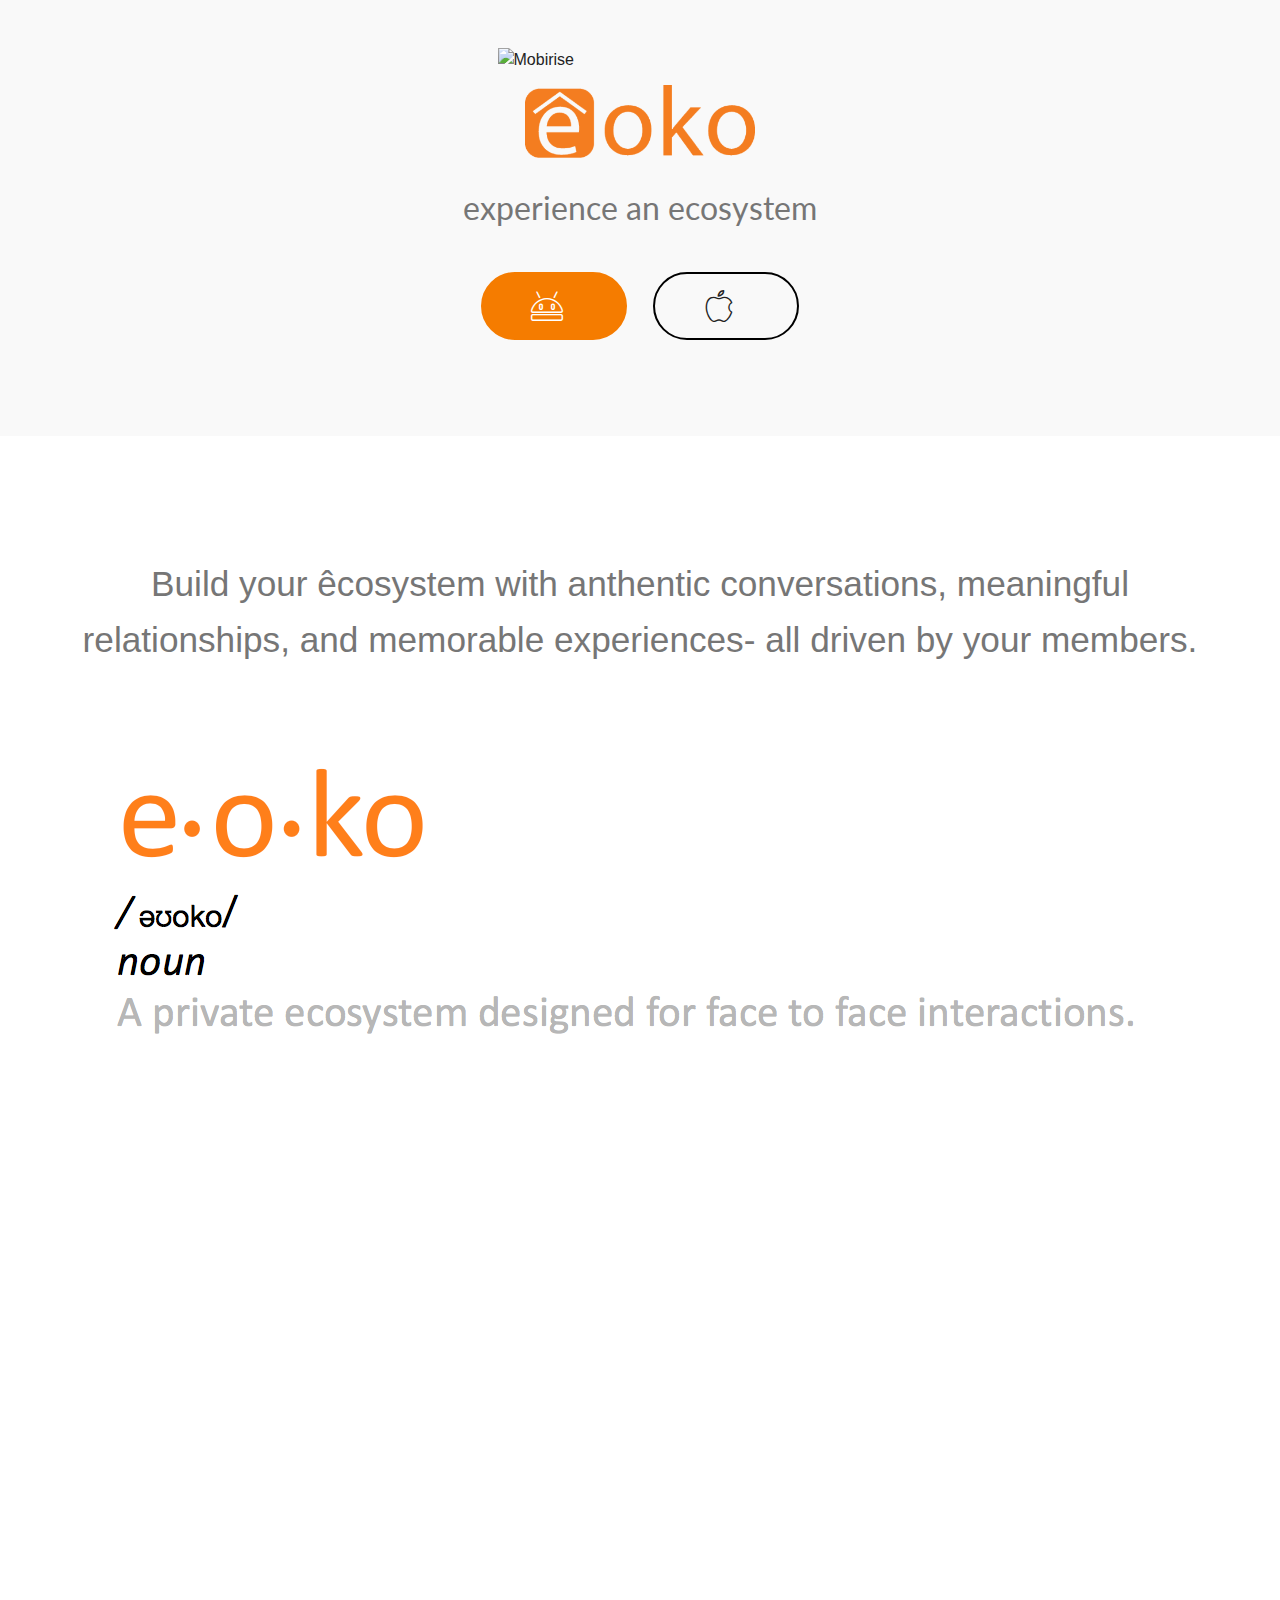
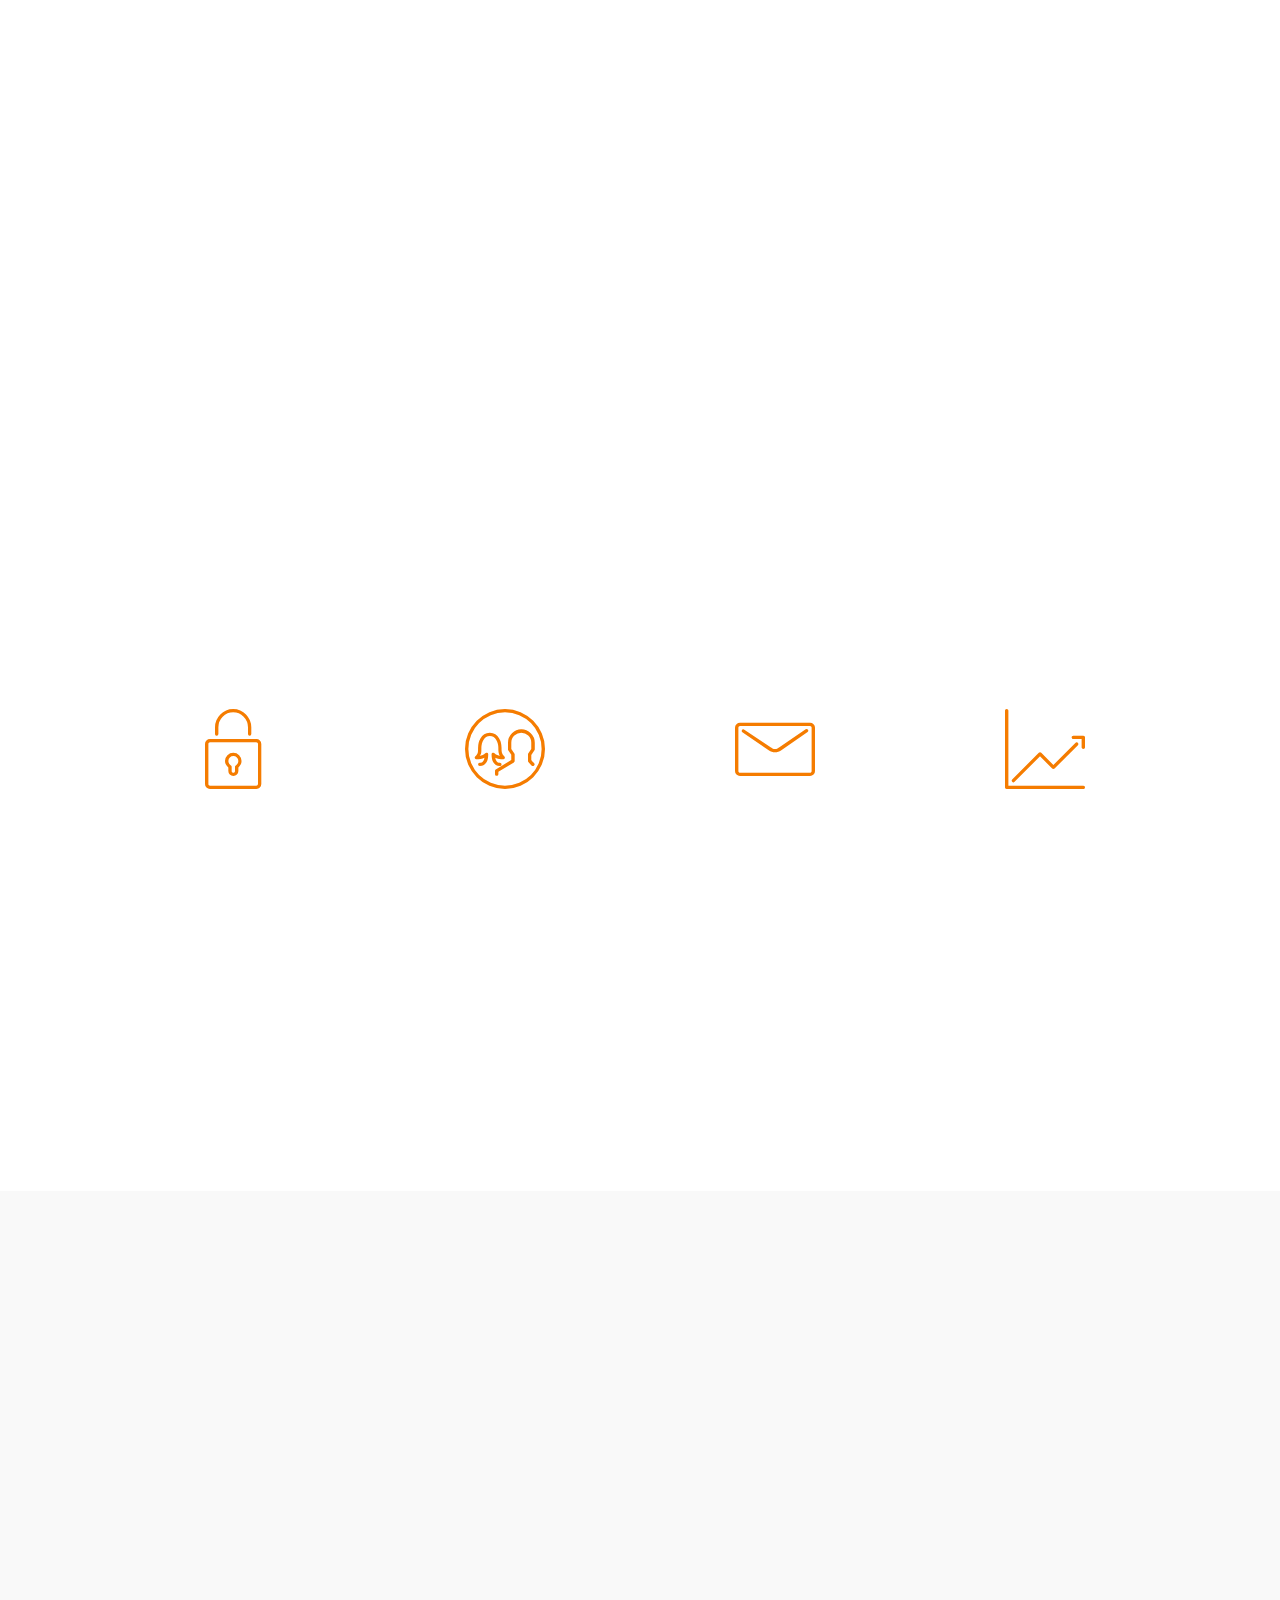
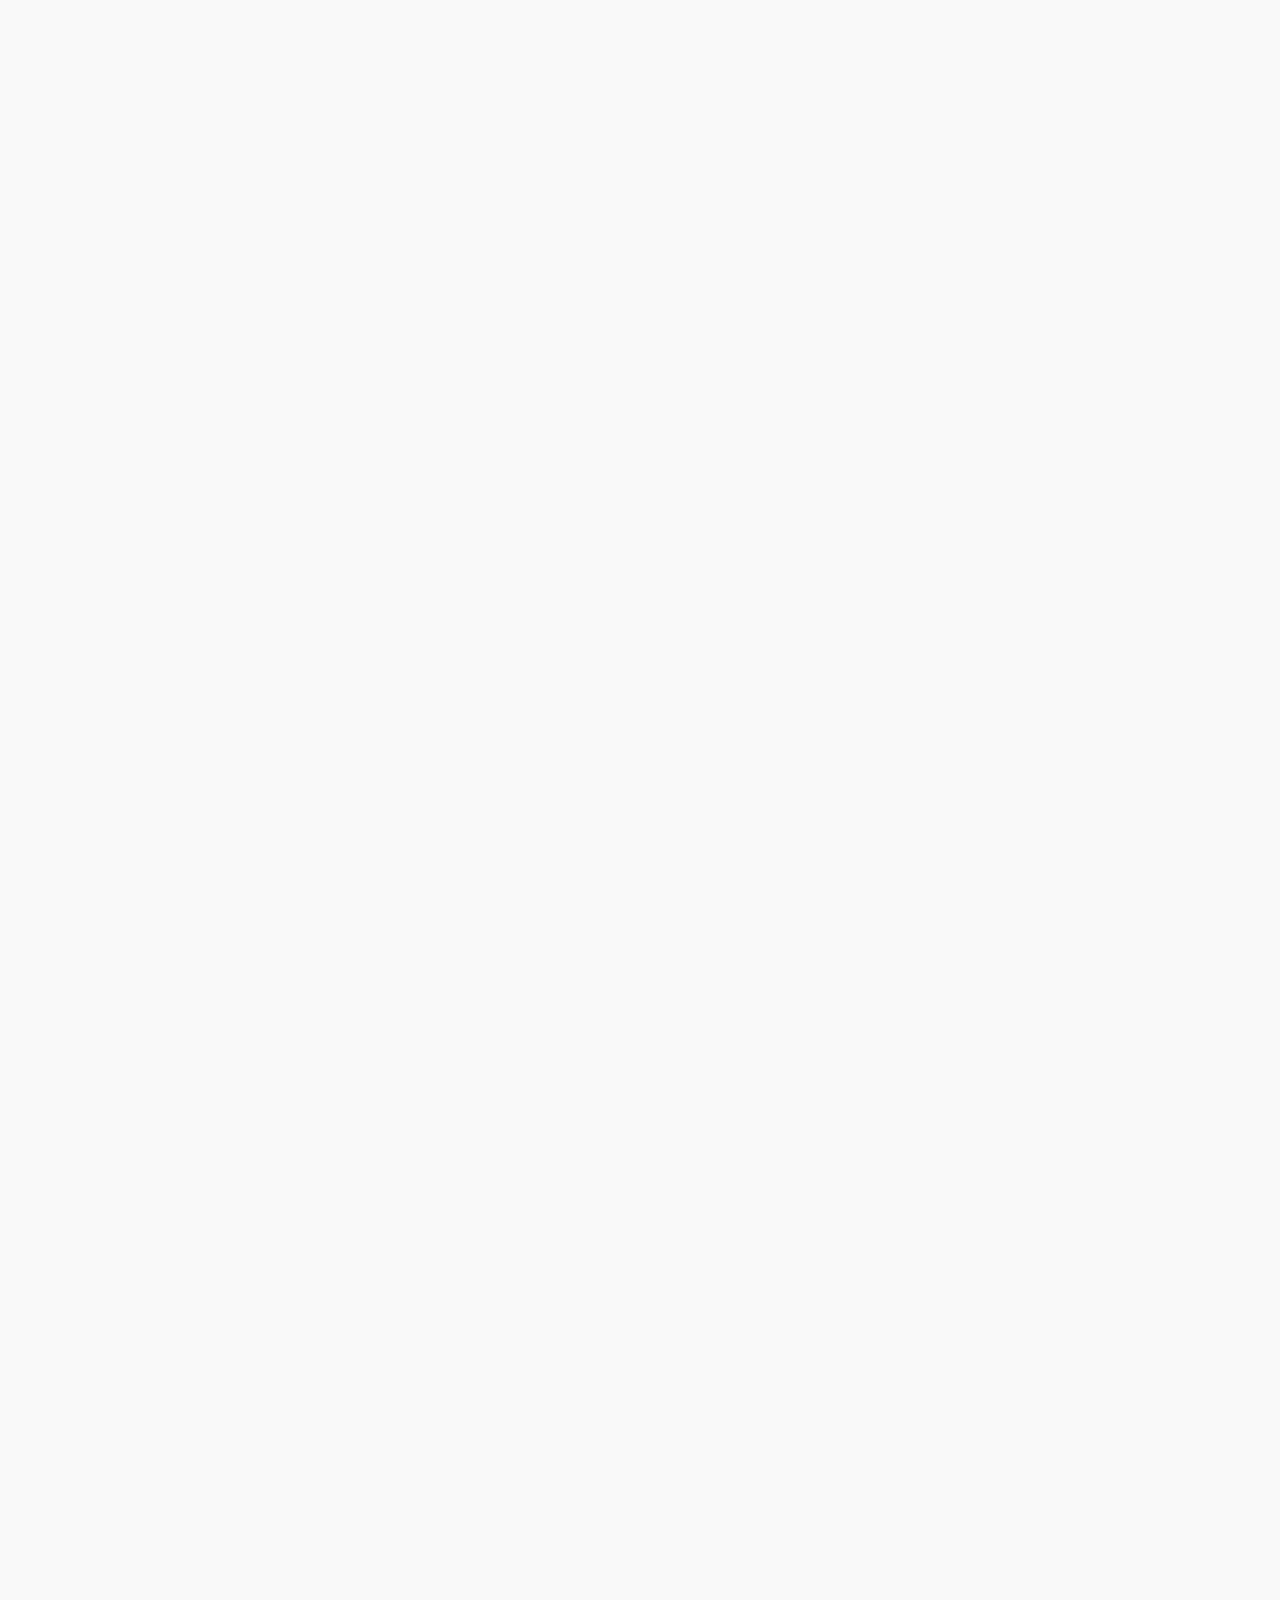
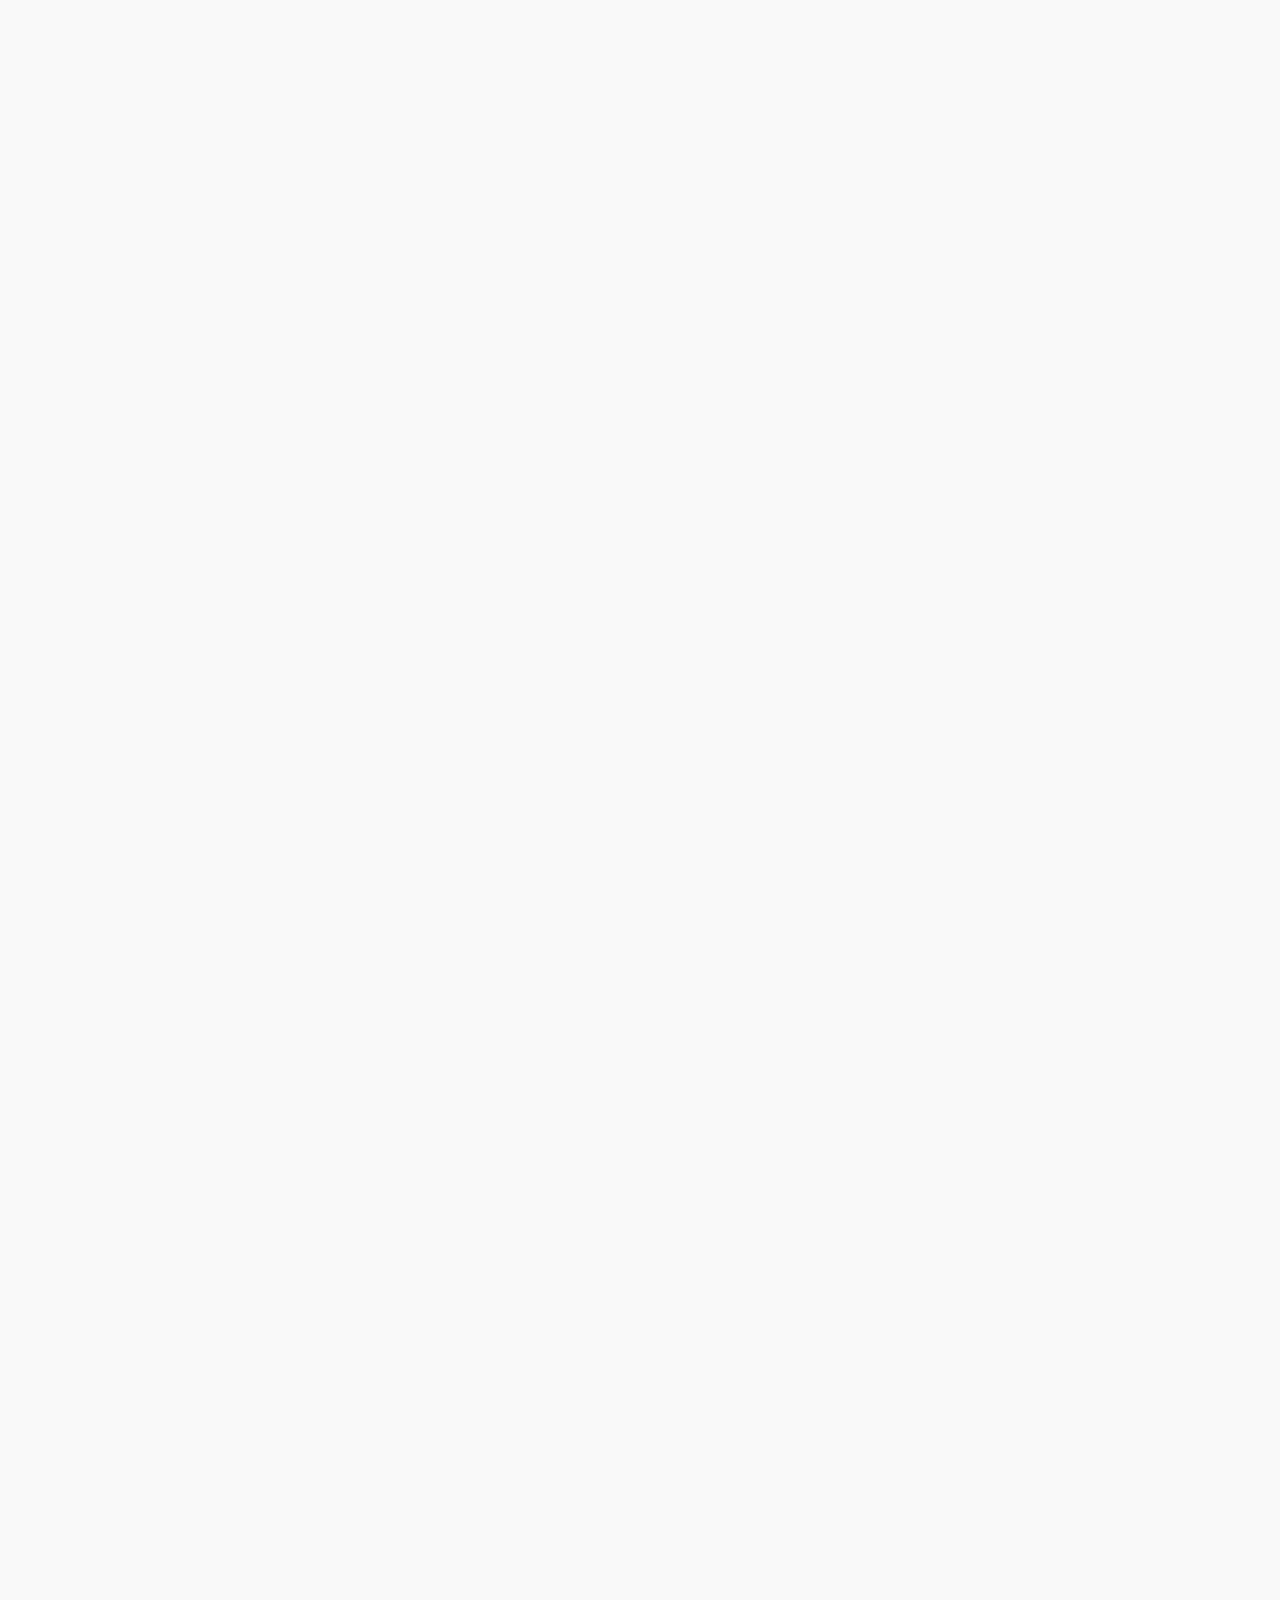
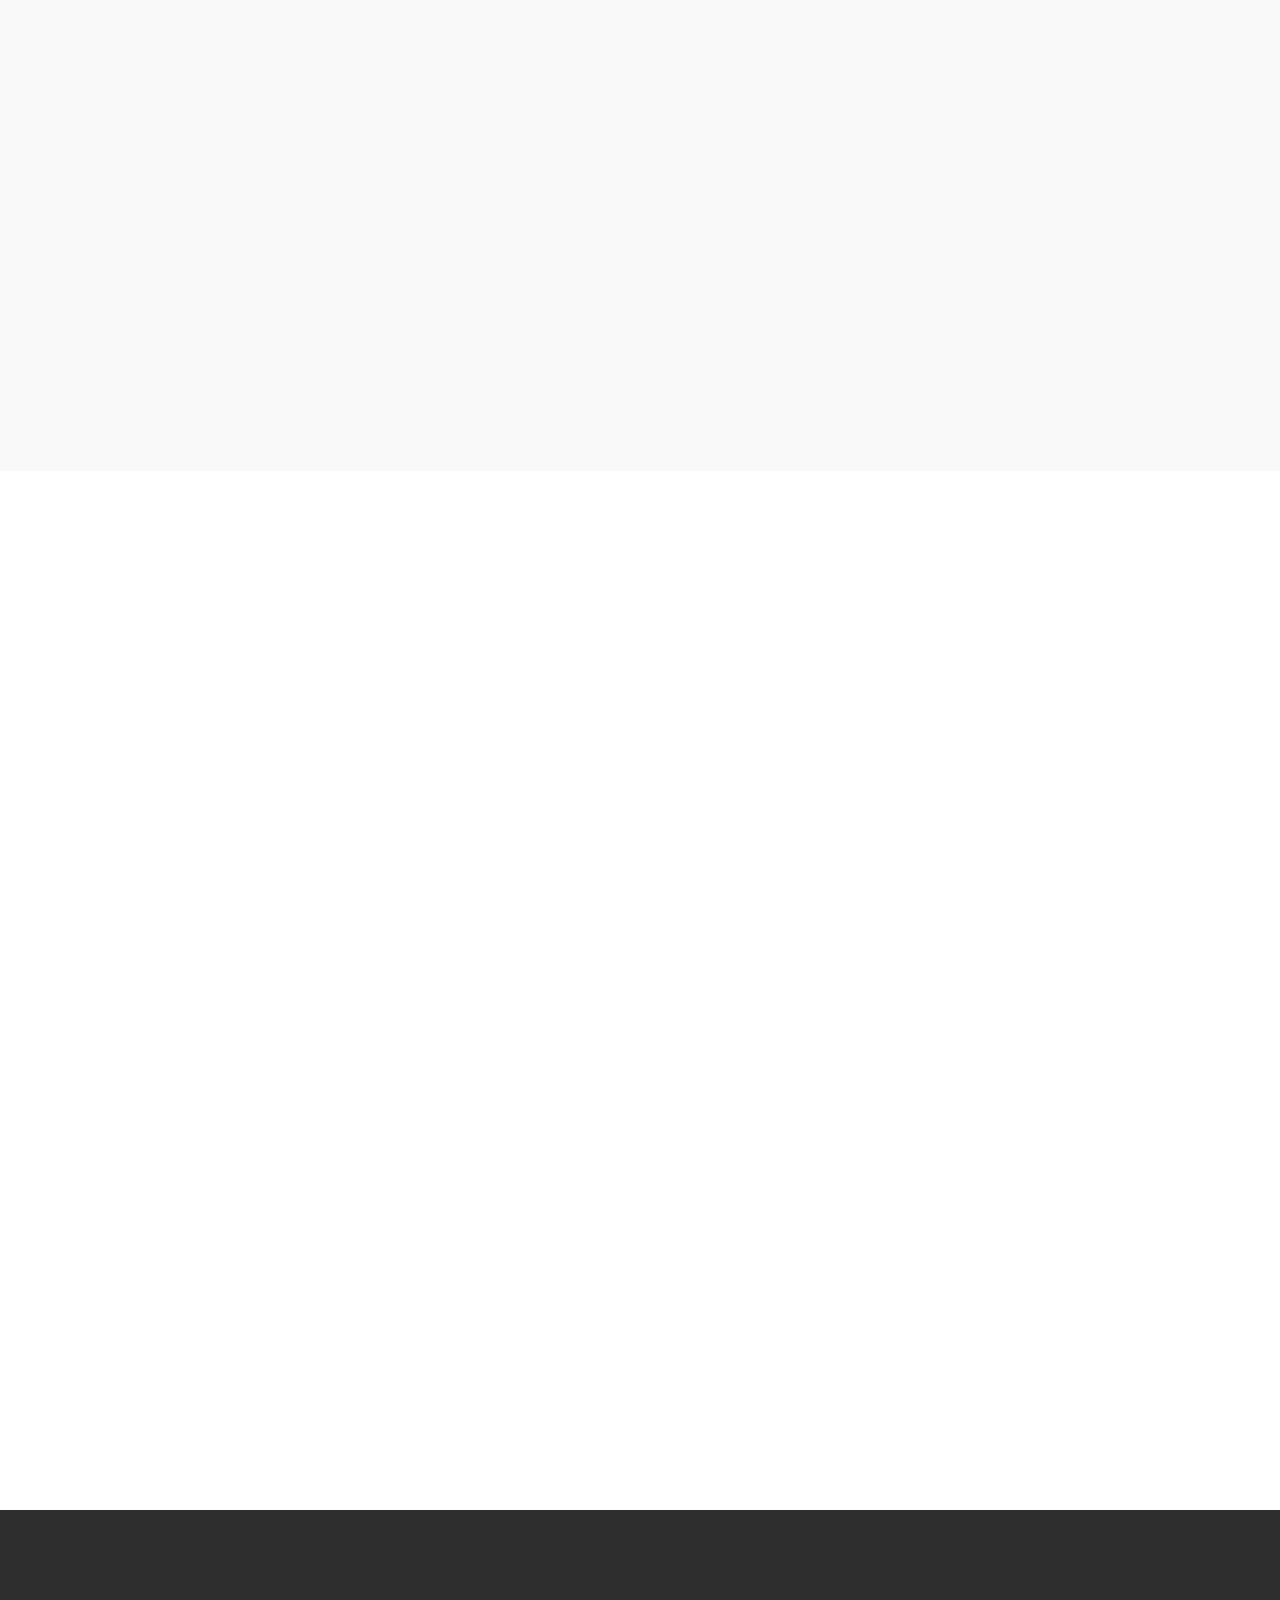
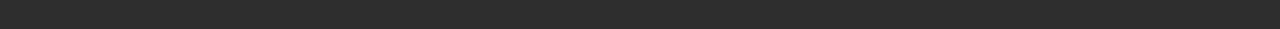
==== commit 98b4ae42: "updating" ====
--- a/index.html
+++ b/index.html
@@ -23,7 +23,7 @@
   
 </head>
 <body>
-  <section class="header4 cid-qWvPiP8aW5" id="header4-2l">
+  <section class="header4 cid-qWvPiP8aW5" id="header4-2l" style = "padding-top: 0rem;">
 
     
 
@@ -55,7 +55,9 @@
 
     <div class="container">
         <div class="media-container-row">
-            <div class="mbr-text  mbr-fonts-style display-6"><p style = "font-size: 2.2rem">Build your êcosystem with anthentic conversations, meaningful relationships, and memorable experiences- all driven by your members.</p></div>
+            <div class="mbr-text  mbr-fonts-style display-6"><p style = "font-size: 2.2rem; text-align: center;">Build your êcosystem with anthentic conversations, meaningful relationships, and memorable experiences- all driven by your members.</p>
+                <img style = "text-align: center; padding-top: 2rem;" src = "assets/images/eokodescrip.png">
+            </div>
         </div>
     </div>
 </section>
